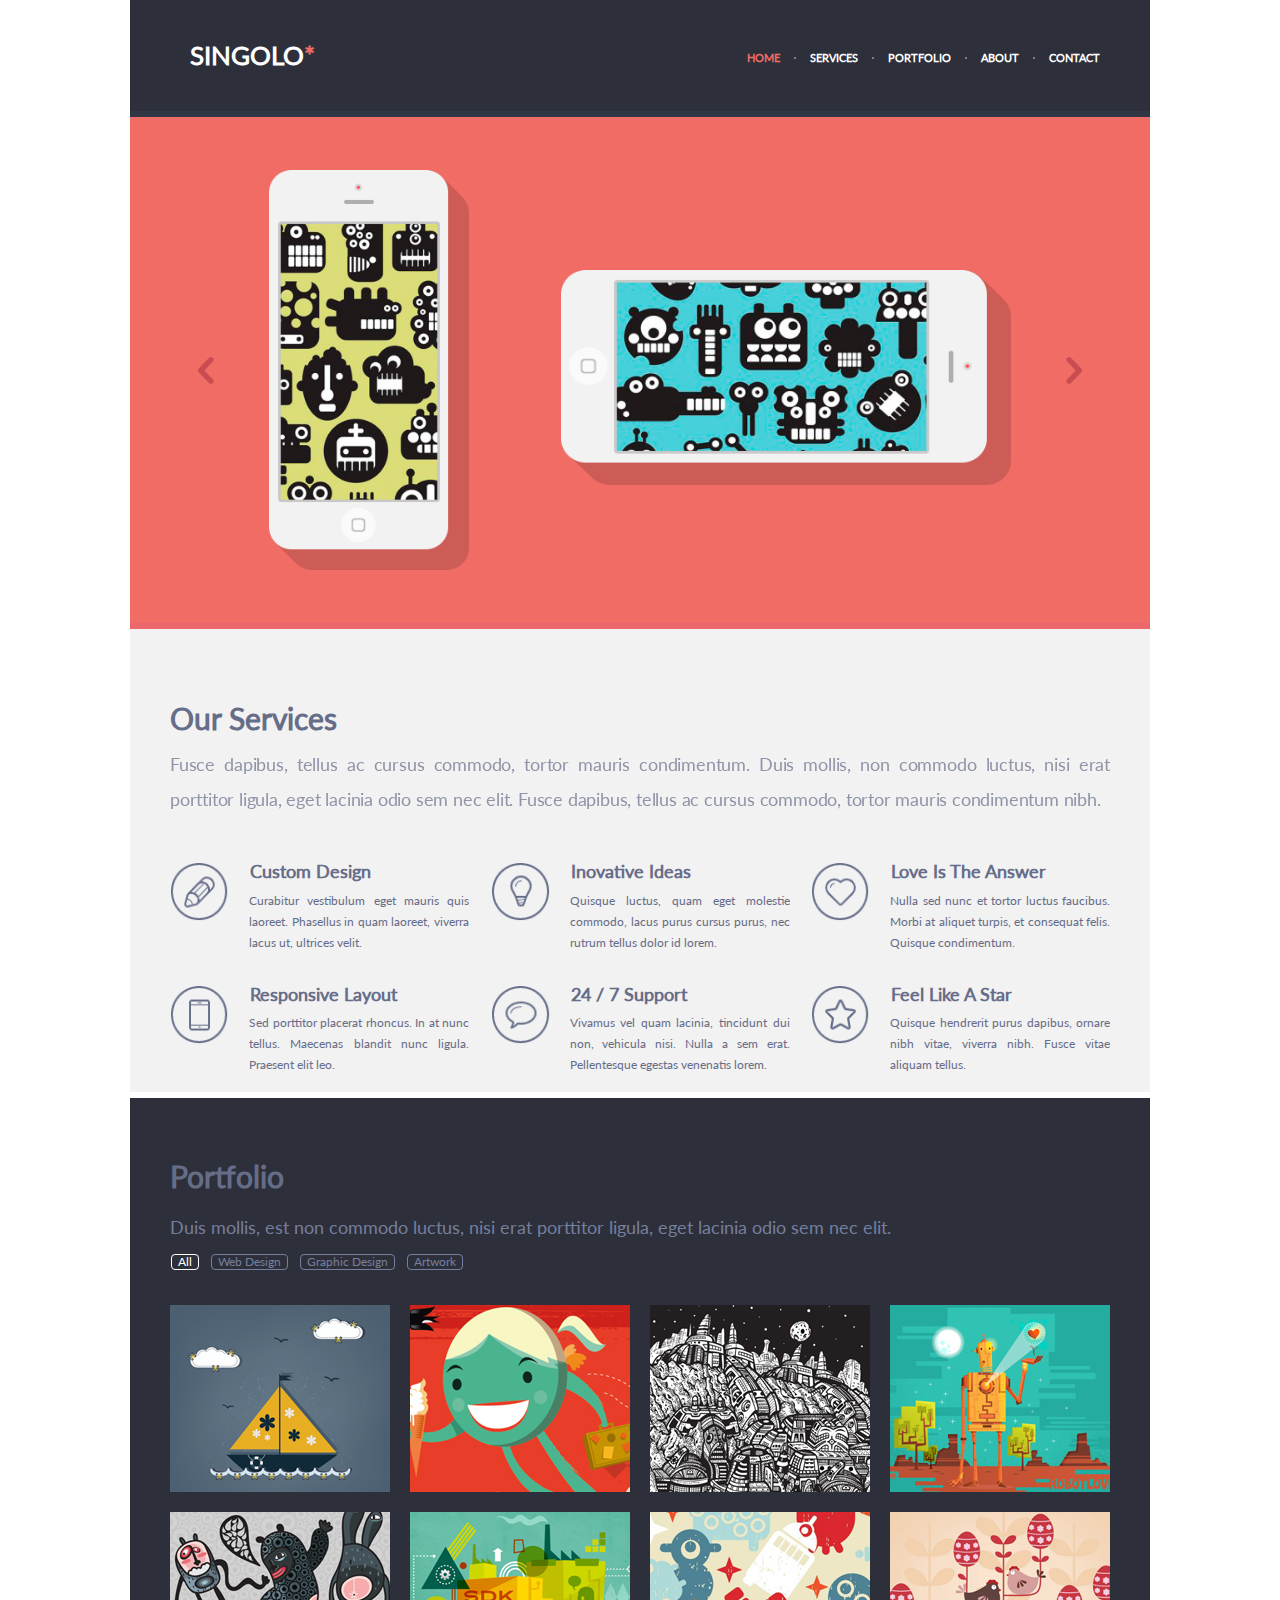
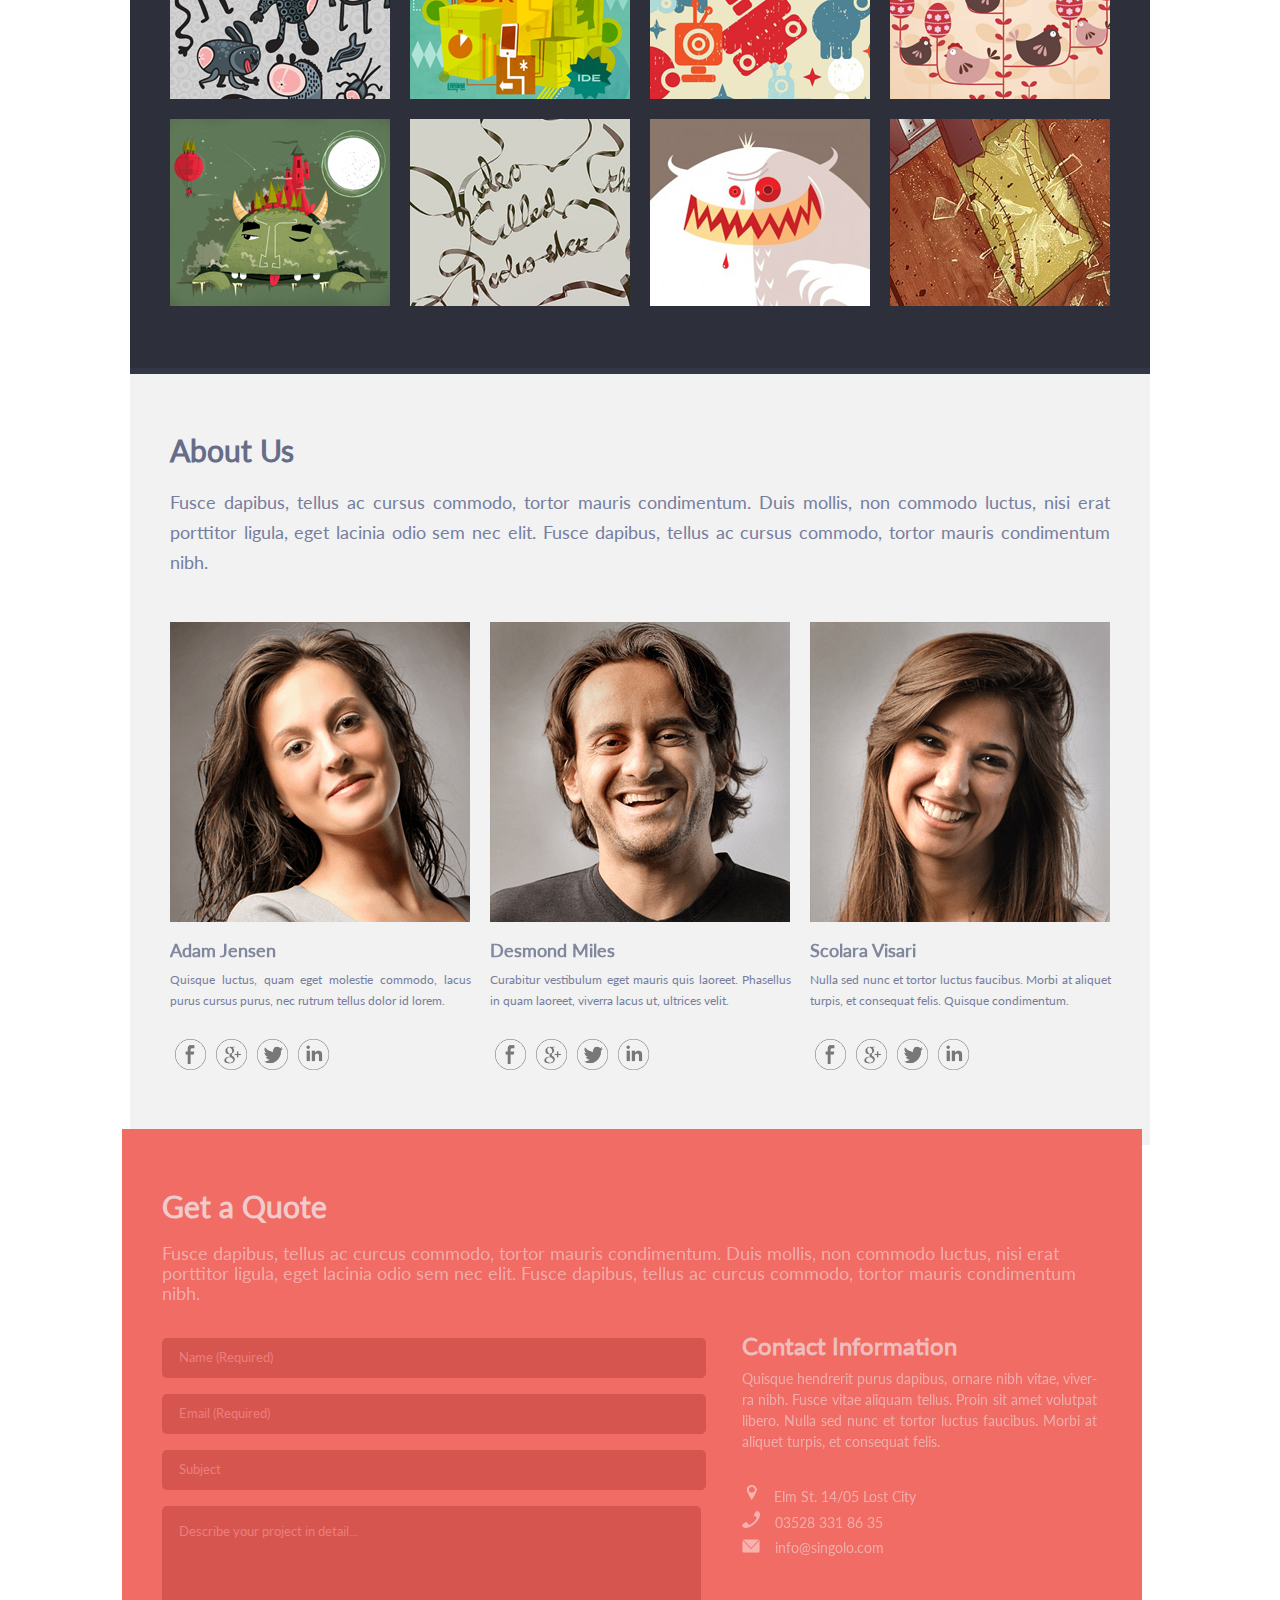
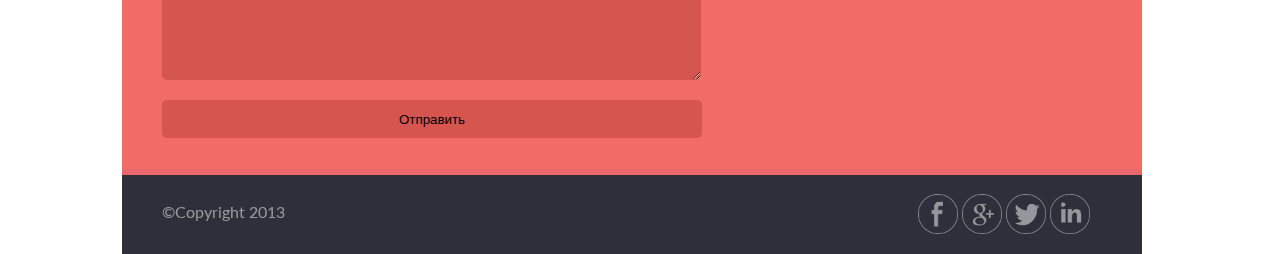
==== index.html @ 6de56b6c "Add files via upload" ====
<!DOCTYPE html>
<html lang="en">
<head>
  <meta charset="UTF-8">
  <link rel="stylesheet" href="style.css">
</head>
<body>

  <header class="header">
    <div class="width page__width">
      <h1 class="header__logo">SINGOLO<span class="header__logo-span">*</span></h1>
        <ul class="nav">
          <li class="nav__item nav_active">HOME</li><span class="circle"></span>
          <li class="nav__item">SERVICES</li><span class="circle"></span>
          <li class="nav__item">PORTFOLIO</li><span class="circle"></span>
          <li class="nav__item">ABOUT</li><span class="circle"></span>
          <li class="nav__item">CONTACT</li>
        </ul>
    </div>
  </header>

  <div class="slider">
    <div class="width slider__width">
      <button class="slider__arrow">
        <img src="assets/arrow-left.png" alt="arrow-left"/>
      </button>
      <img src="assets/iPhone_Vertical.png" alt="iPhone Vertical" class="slider__content--vertical"/>
      <img src="assets/iPhone_Horizontal.png" alt="iPhone Horizontal" class="slider__content--horizontal"/>
      <button class="slider__arrow">
        <img src="assets/arrow-right.png" alt="arrow-right"/>
      </button>
    </div>
  </div>


  <section class="services">
              <div class="width width__services">

                  <h1 class="services__title"> Our Services</h1>

                  <p class="services__description">
                      Fusce dapibus, tellus ac cursus commodo, tortor mauris condimentum. Duis mollis,
                      non commodo luctus, nisi erat porttitor ligula, eget lacinia odio sem nec elit.
                      Fusce dapibus, tellus ac cursus commodo, tortor mauris condimentum nibh.
                  </p>

                  <div class="services-items">

                      <div class="services-item">
                          <img class="services-item__icon" src="assets/pen.png" alt="pen">
                          <div>
                              <h2 class="services-item__title">Custom Design</h2>
                              <p class="services-item__description">Curabitur vestibulum eget mauris quis laoreet.
                                  Phasellus in quam laoreet, viverra lacus ut, ultrices velit.</p>
                          </div>
                      </div>

                      <div class="services-item">
                          <img class="services-item__icon" src="assets/lightbulb.png" alt="lightbulb">
                          <div>
                              <h2 class="services-item__title">Inovative Ideas</h2>
                              <p class="services-item__description">Quisque luctus, quam eget molestie commodo,
                                  lacus purus cursus purus, nec rutrum tellus dolor id lorem.</p>
                          </div>
                      </div>

                      <div class="services-item">
                          <img class="services-item__icon" src="assets/heart.png" alt="heart">
                          <div>
                              <h2 class="services-item__title">Love Is The Answer</h2>
                              <p class="services-item__description">Nulla sed nunc et tortor luctus faucibus.
                                  Morbi at aliquet turpis, et consequat felis. Quisque condimentum.</p>
                          </div>
                      </div>

                      <div class="services-item">
                          <img class="services-item__icon" src="assets/phone.png" alt="phone">
                          <div>
                              <h2 class="services-item__title">Responsive Layout</h2>
                              <p class="services-item__description">Sed porttitor placerat rhoncus. In at nunc tellus.
                                  Maecenas blandit nunc ligula. Praesent elit leo.</p>
                          </div>
                      </div>

                      <div class="services-item">
                          <img class="services-item__icon" src="assets/bubble.png" alt="bubble">
                          <div>
                              <h2 class="services-item__title">24 / 7 Support</h2>
                              <p class="services-item__description">Vivamus vel quam lacinia, tincidunt dui non, vehicula
                                  nisi.
                                  Nulla a sem erat. Pellentesque egestas venenatis lorem.</p>
                          </div>
                      </div>

                      <div class="services-item">
                          <img class="services-item__icon" src="assets/star.png" alt="star">
                          <div>
                              <h2 class="services-item__title">Feel Like A Star</h2>
                              <p class="services-item__description">Quisque hendrerit purus dapibus, ornare nibh vitae,
                                  viverra nibh. Fusce vitae aliquam tellus.</p>
                          </div>
                      </div>

                  </div>
              </div>
          </section>
          <section class="portfolio">
            <div class="width portfolio__width">
              <h2 class="title_pic">Portfolio</h2>
              <p class="text_pic">
                Duis mollis, est non commodo luctus, nisi erat porttitor ligula, eget lacinia odio sem nec elit.
              </p>
              <div>
                <ul class="tags">
                  <li><button class="tags_item tags_active">All</button></li>
                  <li><button class="tags_item">Web Design</button></li>
                  <li><button class="tags_item">Graphic Design</button></li>
                  <li><button class="tags_item">Artwork</button></li>
                </ul>
              </div>
              <div class="pictures">
              <img class="img_pic" src="assets/pic1.jpg" alt="pic1" width="220" height="187"/>
              <img class="img_pic" src="assets/pic2.jpg" alt="pic2" width="220" height="187"/>
              <img class="img_pic" src="assets/pic3.jpg" alt="pic3" width="220" height="187"/>
              <img class="img_pic" src="assets/pic4.jpg" alt="pic4" width="220" height="187"/>
              <img class="img_pic" src="assets/pic5.jpg" alt="pic5" width="220" height="187"/>
              <img class="img_pic" src="assets/pic6.jpg" alt="pic6" width="220" height="187"/>
              <img class="img_pic" src="assets/pic7.jpg" alt="pic7" width="220" height="187"/>
              <img class="img_pic" src="assets/pic8.jpg" alt="pic8" width="220" height="187"/>
              <img class="img_pic" src="assets/pic9.jpg" alt="pic9" width="220" height="187"/>
              <img class="img_pic" src="assets/pic10.jpg" alt="pic10" width="220" height="187"/>
              <img class="img_pic" src="assets/pic11.jpg" alt="pic11" width="220" height="187"/>
              <img class="img_pic" src="assets/pic12.jpg" alt="pic12" width="220" height="187"/>
              </div>
            </div>
          </section>
          <section class="about-us">
            <div class="width about-us_width">
              <h2 class="about-us_title">About Us</h2>
              <p class="about-us_text">
                Fusce dapibus, tellus ac cursus commodo, tortor mauris condimentum.
                Duis mollis, non commodo luctus, nisi erat porttitor ligula, eget
                lacinia odio sem nec elit. Fusce dapibus, tellus ac cursus commodo,
                tortor mauris condimentum nibh.
              </p>
              <div class="about-us_staff">
                <div class="employee">
                  <img src="assets/people1.png" alt="employee1" width="300" height="300"/>
                  <h3 class="employee_name">Adam Jensen</h3>
                  <p class="employee_description">
                    Quisque luctus, quam eget molestie commodo, lacus purus cursus purus, nec rutrum tellus dolor id lorem.
                  </p>
                  <div class="employee_social-links">
                    <div class="social-links">
                        <a class="social-links_item">
                        <img src="assets/facebook.png" alt="facebook" width="8" height="14"/>
                        </a>
                        <a class="social-links_item">
                        <img src="assets/google.png" alt="google" width="14" height="14"/>
                        </a>
                        <a class="social-links_item">
                        <img src="assets/twitter.png" alt="twitter" width="14" height="12"/>
                        </a>
                        <a class="social-links_item">
                        <img src="assets/linkedin.png" alt="linkedin" width="14" height="14"/>
                      </a>
                    </div>
                  </div>
                </div>
                <div class="employee">
                  <img src="assets/people2.png" alt="employee2" width="300" height="300"/>
                  <h3 class="employee_name">Desmond Miles</h3>
                  <p class="employee_description">
                    Curabitur vestibulum eget mauris quis laoreet. Phasellus in quam laoreet, viverra lacus ut, ultrices velit.
                  </p>
                  <div class="employee_social-links">
                    <div class="social-links">
                        <a class="social-links_item">
                        <img src="assets/facebook.png" alt="facebook" width="8" height="14"/>
                        </a>
                        <a class="social-links_item">
                        <img src="assets/google.png" alt="google" width="14" height="14"/>
                        </a>
                        <a class="social-links_item">
                        <img src="assets/twitter.png" alt="twitter" width="14" height="12"/>
                        </a>
                        <a class="social-links_item">
                        <img src="assets/linkedin.png" alt="linkedin" width="14" height="14"/>
                      </a>
                    </div>
                  </div>
                </div>
                <div class="employee">
                  <img src="assets/people3.png" alt="employee3" width="300" height="300"/>
                  <h3 class="employee_name">Scolara Visari</h3>
                  <p class="employee_description">
                    Nulla sed nunc et tortor luctus faucibus. Morbi at aliquet turpis, et consequat felis. Quisque condimentum.
                  </p>
                  <div class="employee_social-links">
                    <div class="social-links">
                        <a class="social-links_item">
                        <img src="assets/facebook.png" alt="facebook" width="8" height="14"/>
                        </a>
                        <a class="social-links_item">
                        <img src="assets/google.png" alt="google" width="14" height="14"/>
                        </a>
                        <a class="social-links_item">
                        <img src="assets/twitter.png" alt="twitter" width="14" height="12"/>
                        </a>
                        <a class="social-links_item">
                        <img src="assets/linkedin.png" alt="linkedin" width="14" height="14"/>
                      </a>
                    </div>
                  </div>
                </div>
          </section>
          <div class="width">
          <div class="group">
          <h1 class="info">Get a Quote</h1>
          <h3>Fusce dapibus, tellus ac curcus commodo, tortor mauris condimentum.
            Duis mollis, non commodo luctus, nisi erat porttitor ligula, eget lacinia odio sem nec elit.
            Fusce dapibus, tellus ac curcus commodo, tortor mauris condimentum nibh.</h3>
          <form>
          <p>
          <input required type="text" pattern="^[a-zA-Z]+$" placeholder="Name (Required)"/>
          </p>
          <p>
          <input required type="email" placeholder="Email (Required)"/>
          </p>
          <p>
          <input type="text" placeholder="Subject"/>
          </p>
          <p>
          <textarea placeholder="Describe your project in detail..."></textarea>
          </p>
          <p class="submit">
           <input type="submit" value="Отправить"/>
          </p>
          </form>
          <aside>
          <h2>Contact Information</h2>
          <p>Quisque hendrerit purus dapibus, ornare nibh vitae, viver&shy;ra nibh.
           Fusce vitae aliquam tellus. Proin sit amet volutpat libero.
           Nulla sed nunc et tortor luctus faucibus. Morbi at aliquet turpis, et consequat felis.</p>
          <p class="p1"></p>
          <p> <img class="img1" src="assets/map.png" alt="map"/> <a>Elm St. 14/05 Lost City</a></p>
           <p><img class="img2" src="assets/tel.png" alt="telephone"/><a href="tel:03528 331 86 35">03528 331 86 35</a></p>
          <p><img class="img3" src="assets/convert.png" alt="convert"/><a href="mailto:info@singolo.com">info@singolo.com</a></p>
          </aside>
          </div>
          <footer><p>©Copyright 2013</p>
           <img class="img" src="assets/facebook.png" alt="facebook"/>
          <img class="img" src="assets/google.png" alt="google"/>
          <img class="img" src="assets/twitter.png" alt="twitter"/>
          <img class="img" src="assets/linkedin.png" alt="linkedin"/></footer>
          </div>
</body>
</html>
---- style.css ----
@font-face {
      font-family: "Lato";
      src: url(assets/9622.ttf);
     }

.page__width {
  padding-top: 50px;
    width: 100%;
}

.width {
  max-width: 1020px;
  margin: 0 auto;

}

.header {
    display: flex;
    width: 1020px;
    flex-direction: column;
    align-items: center;
    background: #2d303a;
    border-bottom: 6px solid #323746;
     margin: auto;
}

.header .page__width {
    display: flex;
    flex-direction: row;
    justify-content: space-between;
    align-items: center;
    padding: 35px 60px 35px 60px
}

.header__logo {
    font-style: normal;
    font-family: "Lato";
    font-weight: 600;
    font-size: 26px;
    line-height: 6px;
    color: #ffffff;
}

.header__logo-span {
    color: #f06c64;
}

.nav {
    display: flex;
    flex-direction: row;
    align-items: flex-end;
    list-style-type: none;
    transform: translateY(2px);
    margin-right: 100px;
}

.nav__item {
  font-family: "Lato";
  font-weight: 600;
    margin-right: 10px;
    color: white;
    font-size: 11px;
    line-height: 7px;
}

.nav_active{
  color: #f06c64;
}

.circle {
    width: 2px;
    height: 2px;
    background: white;
    -moz-border-radius: 1px;
    -webkit-border-radius: 1px;
    border-radius: 1px;
    margin: 0 14px 2px 4px;
    opacity: 0.5;
}

.nav__item:hover {
    color: pink;
    -webkit-transform: scale(1.2);
    -ms-transform: scale(1.2);
    transform: scale(1.2);
}

.slider {
    display: flex;
    flex-direction: column;
    align-items: center;
    background: #f06c64;
    border-bottom: 6px solid #EA676B;
    width: 1020px;
     margin: auto;
}

.slider .slider__width {
    display: flex;
    flex-direction: row;
    padding: 53px 0;
}

.slider__arrow {
    background: transparent;
    border: none;
    transform: translateY(2px);
    -webkit-filter: grayscale(0.25);
    filter: grayscale(0.25);
    margin: 0 55px;
}

.slider__arrow:hover{
  -webkit-transform: scale(1.2);
-ms-transform: scale(1.2);
transform: scale(1.2);
-webkit-filter: grayscale(1);
filter: grayscale(1);
}

.slider__content--horizontal {
    transform: translateX(6px);
    margin-left: 70px;
    height: 215px;
    width: 450px;
    margin-top: 100px;
}

.slider__content--vertical {
  margin-right: 10px;
    transform: translateX(-6px);
    width: 200px;
    height: 400px;
}


    .services {
        background-color: #f2f2f2;
        border-bottom: 6px solid #ffffff;
        display: flex;
        flex-direction: row;
        justify-content: flex-start;
        width: 1020px;
        margin: auto;
    }

    .width__services {
        width: 940px;
    }



    .services__title {
      margin-top: 80px;
        font-size: 30px;
        line-height: 18px;
        color:#666d89;
        font-family: "Lato";
        font-weight: 900;
    }

    .services__description {
        font-size: 18px;
        line-height: 35px;
        text-align: justify;
        letter-spacing: -0.2px;
        color:#666d89;
        font-family: "Lato";
        font-weight: 100;
        opacity: 0.7;
    }

    .services-items {
        display: flex;
        flex-direction: row;
        justify-content: space-between;
        flex-wrap: wrap;
        margin-top: 30px;
    }

    .services-item {
        display: flex;
        flex-direction: row;
        justify-content: flex-start;
        margin-bottom: 5px;
    }

    .services-item__icon {
        width: 59px;
        height: 59px;
        margin-top: 15px;
        margin-right: 20px;
    }

    .services-item__title {
        font-size: 18px;
        font-family: "Lato";
        font-weight: 900;
        margin-left: 1px;
        margin-top: 14px;
        margin-bottom: -4px;
        color:#666d89;
    }

    .services-item__description {
      font-family: "Lato";
      font-weight: 100;
        font-size: 12px;
        line-height: 21px;
        width: 220px;
        text-align: justify;
        overflow: hidden;
        max-height: 63px;
        color:#666d89;
    }

    html {
     line-height: 1.15;
     -webkit-text-size-adjust: 100%;
    }

    .header {
      min-width: 1020px;
      background-color: #2d303a;
      border-bottom: 6px solid #323746;
    }

    .width {
      max-width: 1020px;
      margin: 0 auto;
    }

    .portfolio {
      max-height: 823px;
      padding-bottom: 47px;
      background-color: #2d303a;
      border-bottom: 6px solid #323746;
      width: 1020px;
       margin: auto;
    }

    .portfolio__width {
      padding-top: 67px;
    }

    .about-us {
      background-color: #f2f2f2;
      border-bottom: 6px solid #ffffff;
      margin: 0;
      width: 1020px;
       margin: auto;
    }

    .pictures {
      display: flex;
      flex-wrap: wrap;
      justify-content: space-between;
      max-height: 621px;
      margin: 19px 30px 10px 30px;
      overflow: hidden;
    }

    .img_pic{
      margin: 10px;
    }

    .img_pic:hover{
    opacity: 0.5;
    }

    .title_pic {
      margin: 3px 0 0 40px;
      font-size: 30px;
      font-weight: 900;
      line-height: 17px;
      color: #666d89;
      font-family: "Lato";
      font-weight: 600;
    }

    .text_pic {
      margin: 27px 0 0 40px;
      font-size: 18px;
      font-weight: 300;
      line-height: 30px;
      color: #767e9e;
      font-family: "Lato";
      font-weight: 100;
    }

    .tags {
      display: flex;
      margin: 6px;
      padding: 0 0 0 29px;
      list-style: none;
    }

    .tags_item {
      font-size: 12px;
      margin: 6px;
      font-weight: 400;
      line-height: 1;
      color: #767e9e;
      border: 1px solid #767e9e;
      background: none;
      border-radius: 4px;
      font-family: "Lato";
      font-weight: 100;
    }

    .tags_active {
      color: white;
      border: 1px solid white;
    }

    .tags_item:hover {
      opacity: 0.5;
      color: gray;
      border: 1px solid gray;
    }

    .social-links {
      display: flex;
    }

    .social-links_item img{
      width: 31px;
      height: 31px;
      margin: 5px 5px 5px 5px;
      filter: invert(1);
      opacity: 0.5;
    }

    .social-links_item:hover {
      -webkit-transform: scale(1.2);
    -ms-transform: scale(1.2);
    transform: scale(1.2);
    -webkit-filter: grayscale(1);
    filter: grayscale(1);
    }

    .about-us_width {
      padding-top: 68px;
      padding-bottom: 67px;
    }

    .about-us_title {
      margin: 0 0 0 40px;
      font-size: 30px;
      font-weight: 900;
      line-height: 17px;
      color: #666d89;
      font-family: "Lato";
      font-weight: 600;
    }

    .about-us_text {
      margin: 28px 40px 0 40px;
      font-size: 18px;
      font-weight: 300;
      line-height: 30px;
      color: #767e9e;
      text-align: justify;
      font-family: "Lato";
      font-weight: 100;
    }

    .about-us_staff {
      display: flex;
      justify-content: space-between;
      margin: 45px 39px 0 40px;
    }

    .employee {
      max-width: 301px;
    }

    .employee_name {
      margin: 15px 0 0 0;
      overflow: hidden;
      font-size: 18px;
      font-weight: 900;
      line-height: 17px;
      color: #666d89;
      text-overflow: ellipsis;
      white-space: nowrap;
      font-family: "Lato";
      font-weight: 600;
    }

    .employee_description {
      margin: 10px 0 0 0;
      font-size: 12px;
      font-weight: 400;
      line-height: 21px;
      color: #767e9e;
      text-align: justify;
      font-family: "Lato";
      font-weight: 100;
    }

    .employee_social-links {
      margin-top: 23px;
    }

   .group {
     background: rgb(240, 108, 100);
     width: 1020px;
     height: 600px;
     margin-top: -22px;
     margin-left: -8px;
     padding-top: 40px;
     border-bottom: 6px solid #ea676b;
   }

   body {
     margin: 0;
   }

   .width {
     max-width: 1020px;
     margin: 0 auto;
   }

   form{
     float:left;
     width:620px;
   }

   aside {
   float:right;
   width:400px;
   color: #f0bdbc;
   }

   aside p{
     font-family: "Lato";
     font-weight: 100;
     opacity: 0.8;
     margin-top: -10px;
     font-size: 13.9px;
     text-align: justify;
     width: 355px;
     line-height: 150%;
   }

   a{
     text-decoration: none;
     color: #f0bdbc;
     font-family: "Lato";
   }

   h2{
     font-weight: 300;
     font-family: "Lato";
     font-weight: 600;
     margin-top: 10px;
   }

   footer {
     margin-top: -16px;
     margin-left: -8px;
     background: rgb(45, 48, 58);
     width: 1020px;
   }

   footer p{
     top: 28px;
     position: relative;
     margin-left: 40px;
     color: white;
     opacity: 0.5;
     font-family: "Lato";
   }

   form input{
     width: 540px;
     border-radius: 5px;
     background: #d6564f;
     border: none;
     height: 38px;
     margin-left: 40px;

   }
   form textarea{
     width: 535px;
     border-radius: 5px;
     background: #d6564f;
     border: none;
     height: 170px;
     margin-left: 40px;
   }

   ::-moz-placeholder {color:#ec7d7d;padding: 15px; font-family: "Lato";}
   ::-webkit-input-placeholder {color:#ec7d7d;padding: 15px;font-family: "Lato";}

   form textarea:hover, form .submit input:hover, input:hover{
   box-shadow: 0 0 3px 1px blue;
   }

.info{
   text-align: left;
   margin-left: 40px;
   color: #f0cbcb;
   font-family: "Lato";
   font-weight: 600;
   margin-top: : 100px;
   font-size: 30px;
   }
   h3{
   text-align: left;
   margin-left: 40px;
   width: 950px;
   color: #f0bdbc;
   font-family: "Lato";
   font-weight: 100;
   font-size: 17.5px;
   opacity: 0.8;
   }

   .p1
   {
     margin-bottom: 40px;
   }

   .img {
   bottom: 15px;
   position: relative;
   left: 78%;
   height: 40px;
   width: 40px;
   opacity: 0.5;
   }

   .img:hover{
   opacity: 1;
   }

   .img1 {
   margin-right: 8px;
   height: 19px;
   width: 20px;
   opacity: 0.6;
   }

   .img2 {
   margin-right: 15px;
   height: 17px;
   width: 18px;
   opacity: 0.6;
   }

   .img3 {
   margin-right: 15px;
   height: 14px;
   width: 18px;
   opacity: 0.6;
   }
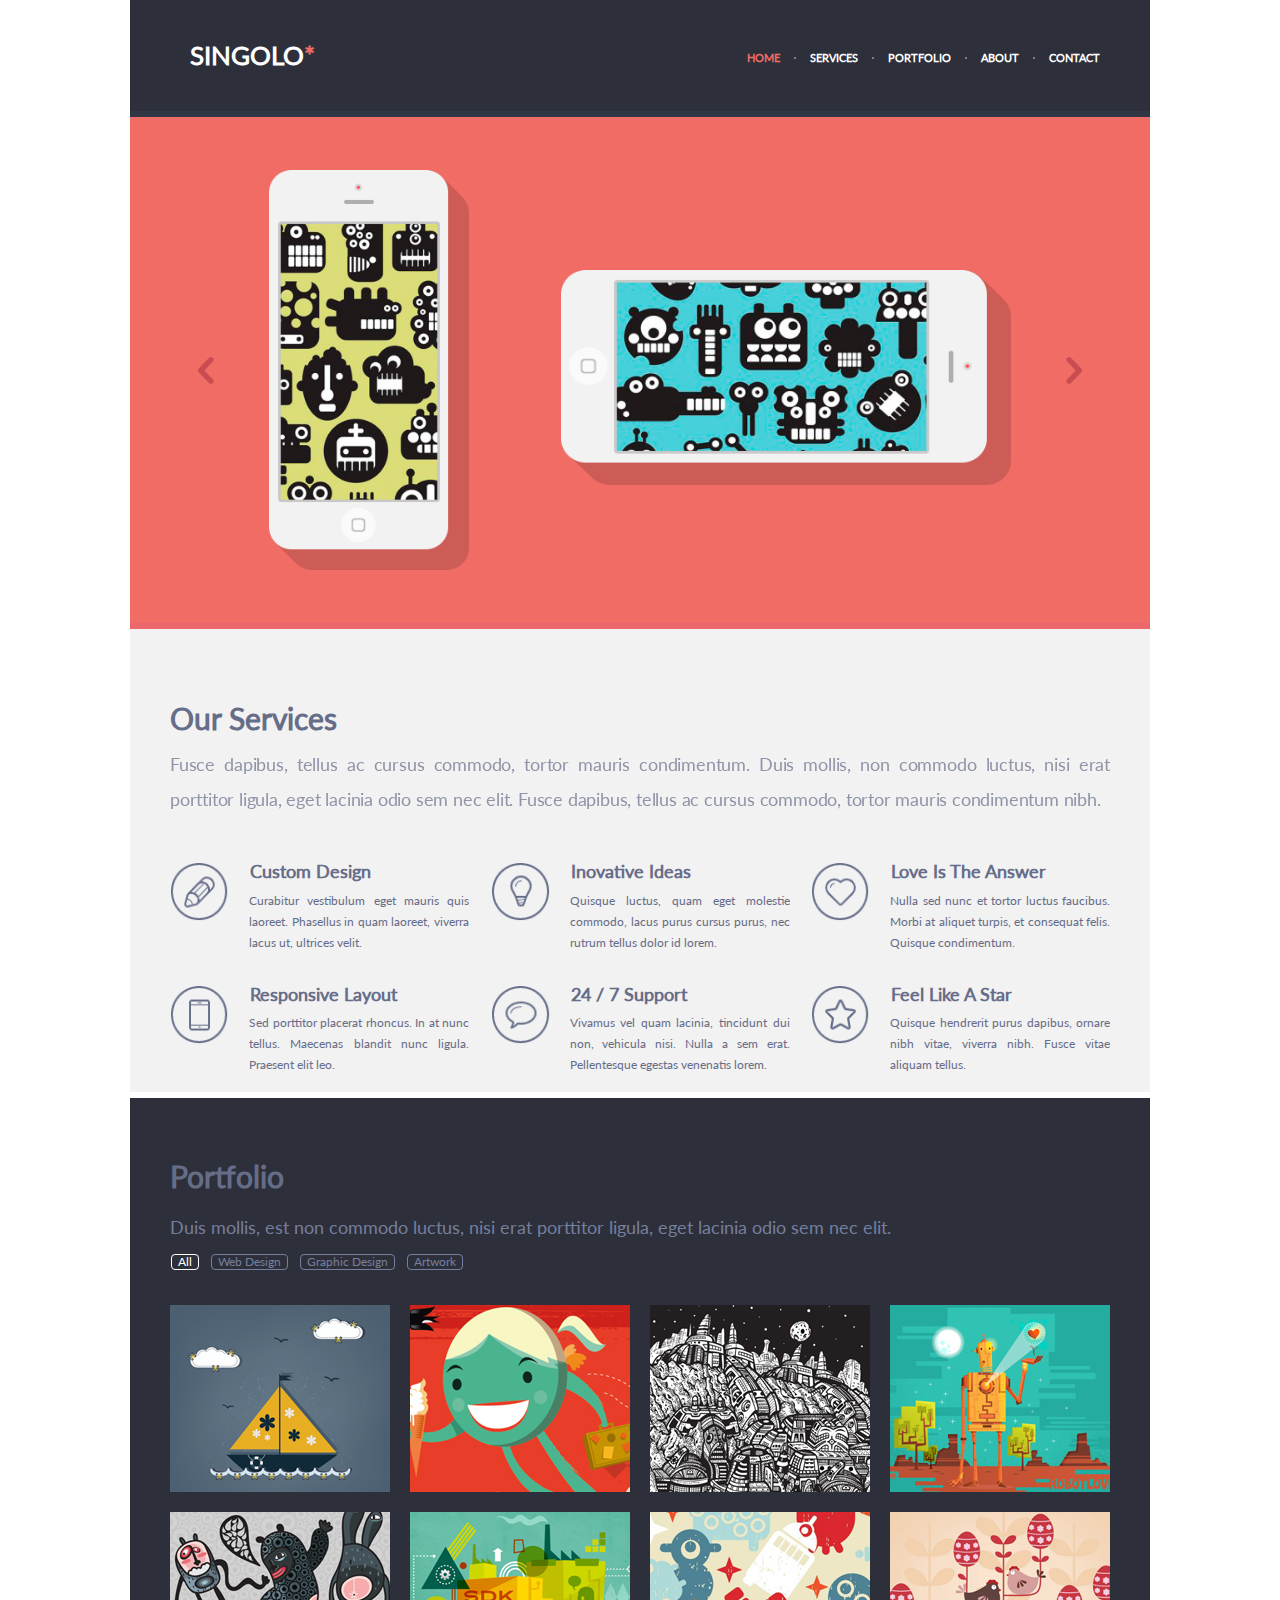
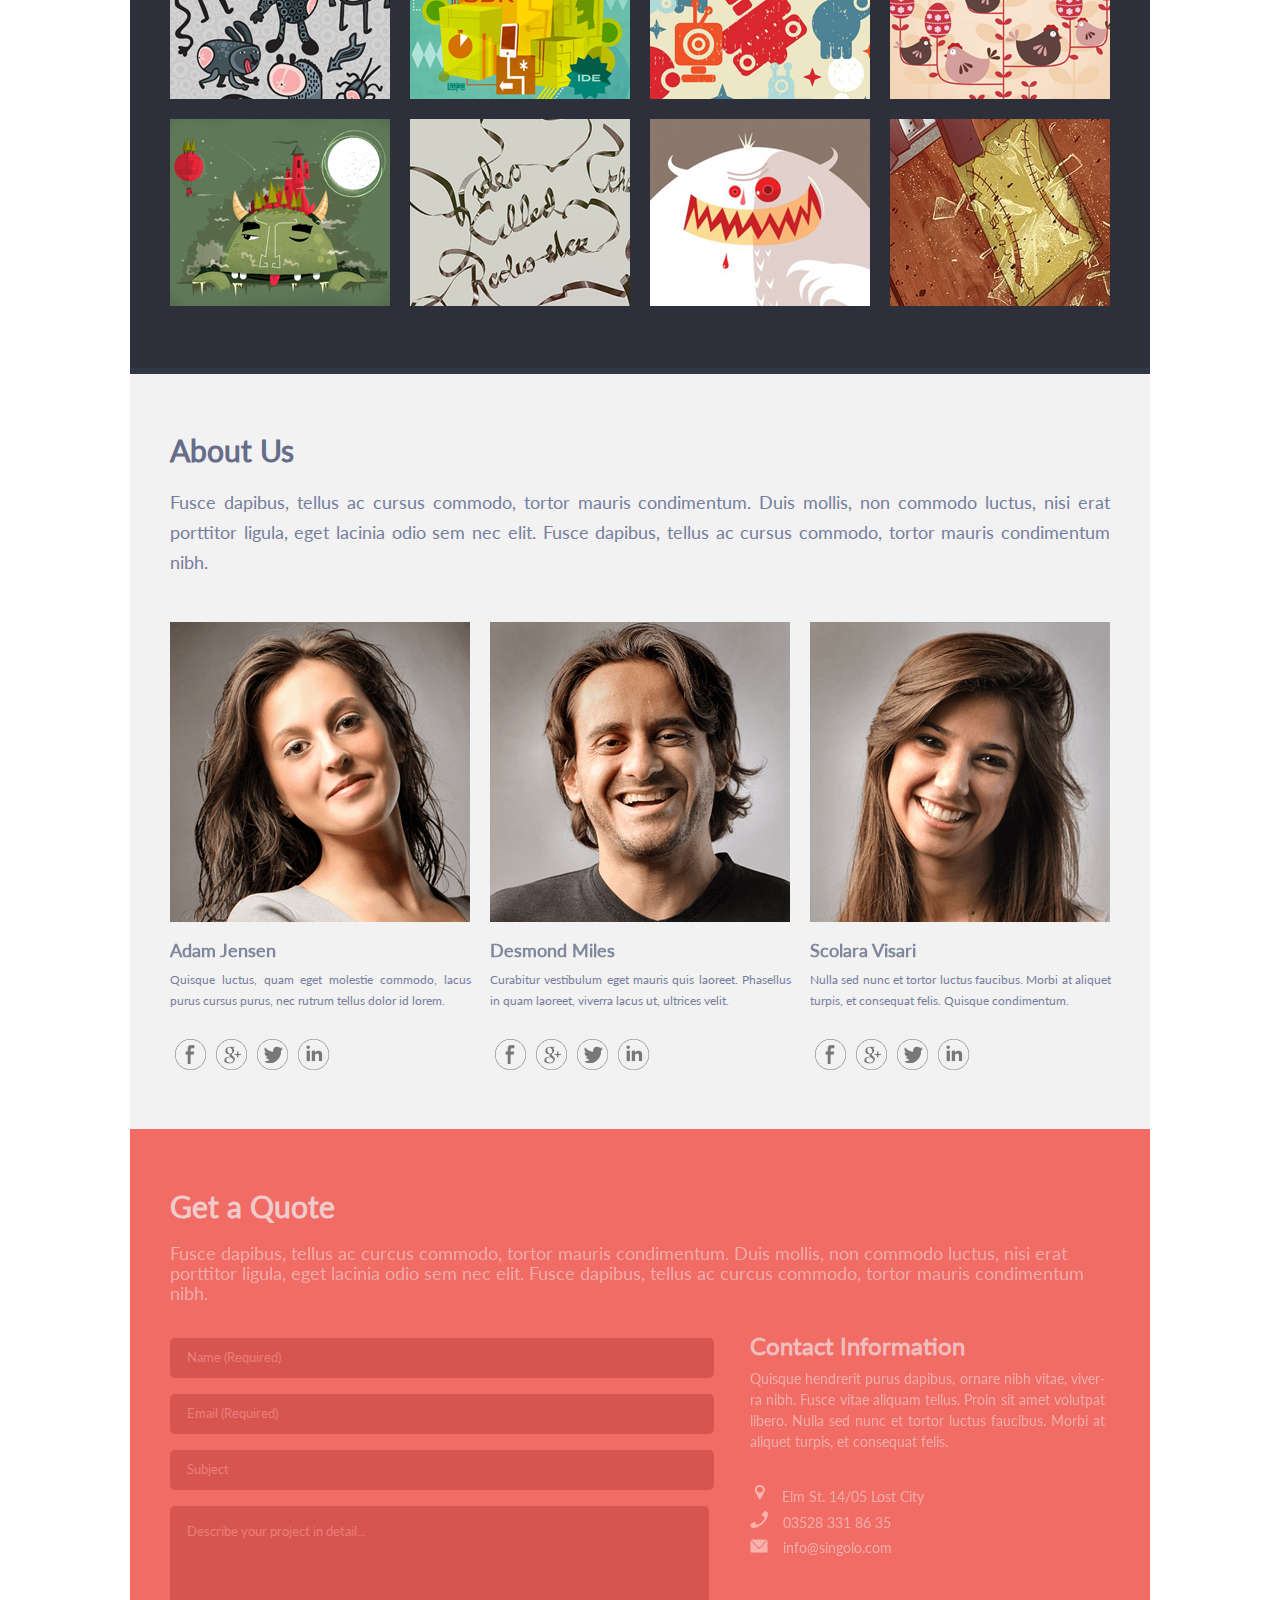
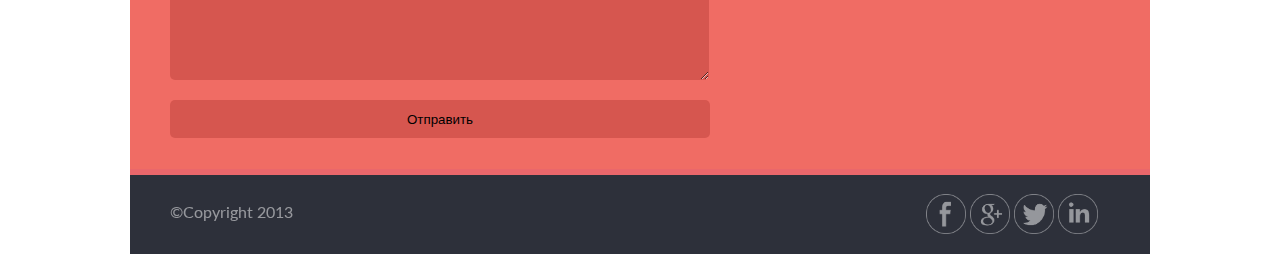
==== commit e2b6b918: "Update index.html" ====
--- a/index.html
+++ b/index.html
@@ -248,7 +248,7 @@
           <p><img class="img3" src="assets/convert.png" alt="convert"/><a href="mailto:info@singolo.com">info@singolo.com</a></p>
           </aside>
           </div>
-          <footer><p>©Copyright 2013</p>
+          <footer class="foot"><p>©Copyright 2013</p>
            <img class="img" src="assets/facebook.png" alt="facebook"/>
           <img class="img" src="assets/google.png" alt="google"/>
           <img class="img" src="assets/twitter.png" alt="twitter"/>
--- a/style.css
+++ b/style.css
@@ -408,7 +408,6 @@
      width: 1020px;
      height: 600px;
      margin-top: -22px;
-     margin-left: -8px;
      padding-top: 40px;
      border-bottom: 6px solid #ea676b;
    }
@@ -459,7 +458,6 @@
 
    footer {
      margin-top: -16px;
-     margin-left: -8px;
      background: rgb(45, 48, 58);
      width: 1020px;
    }
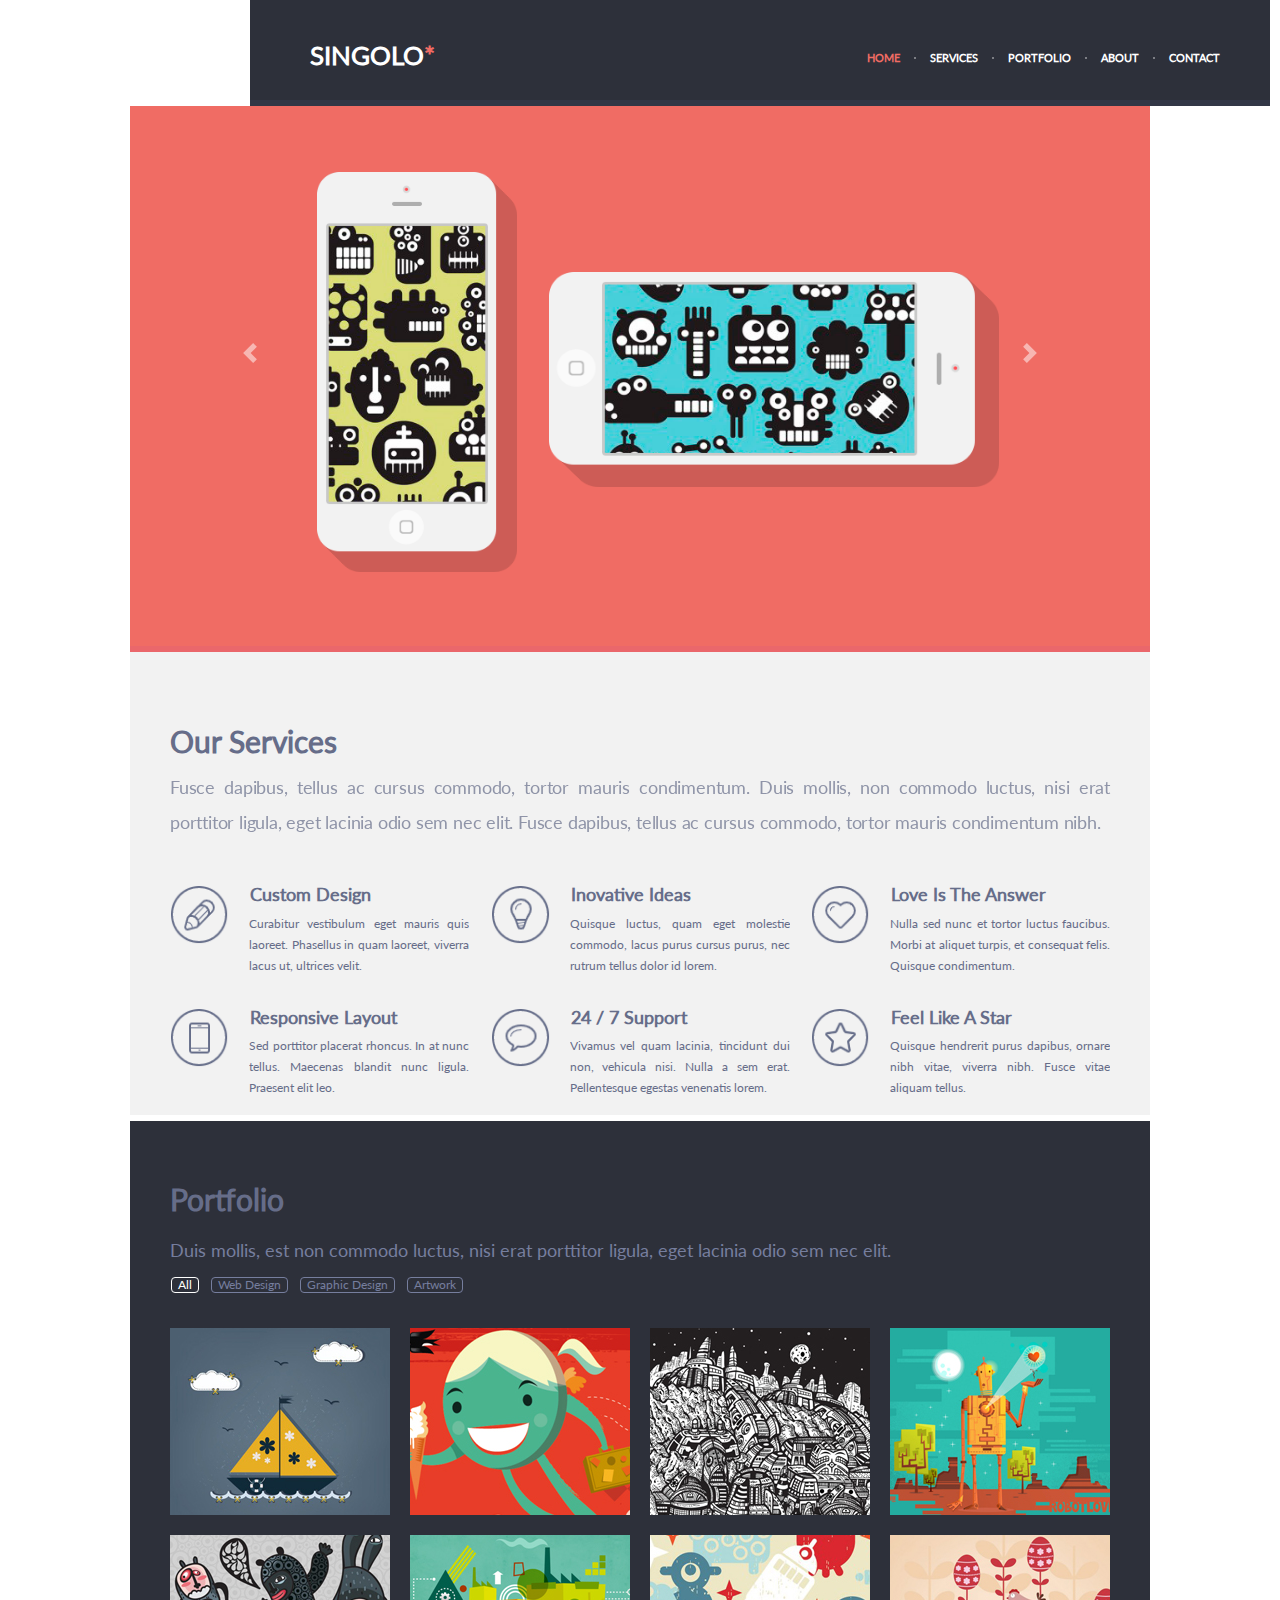
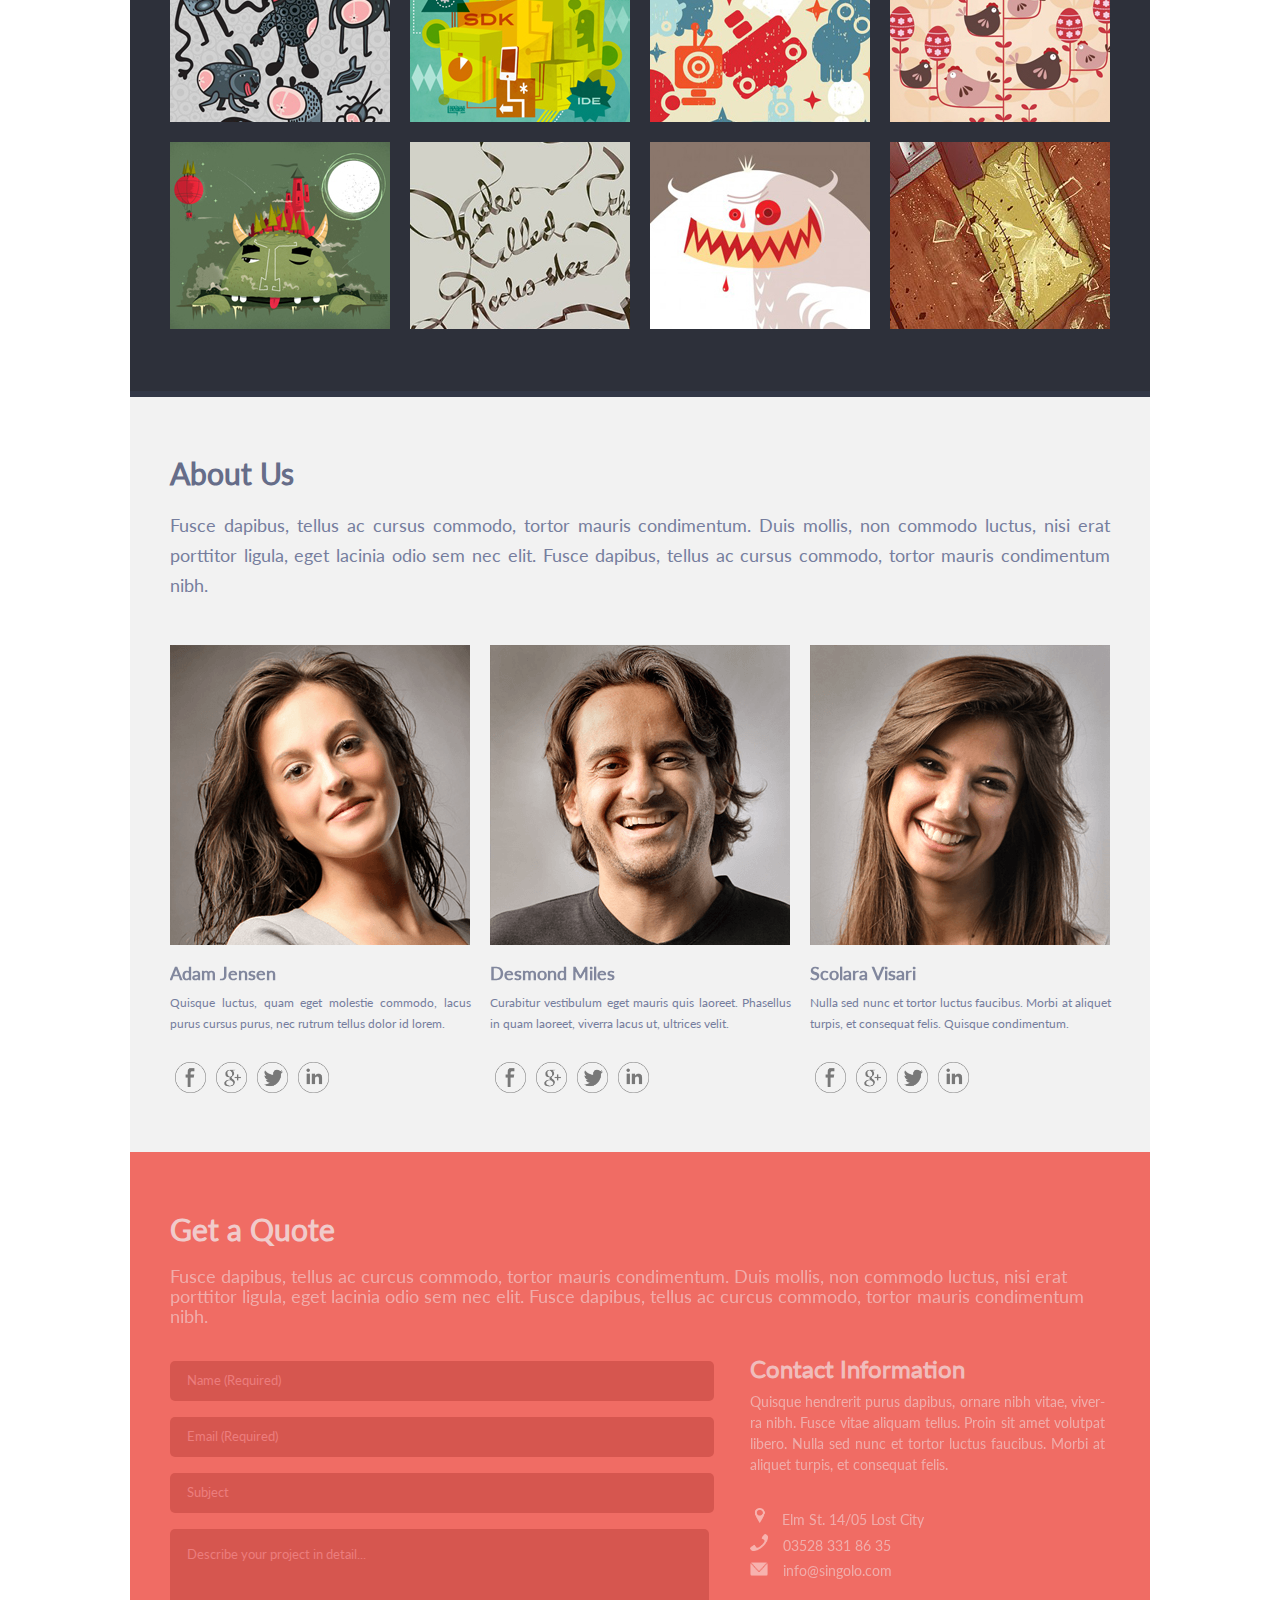
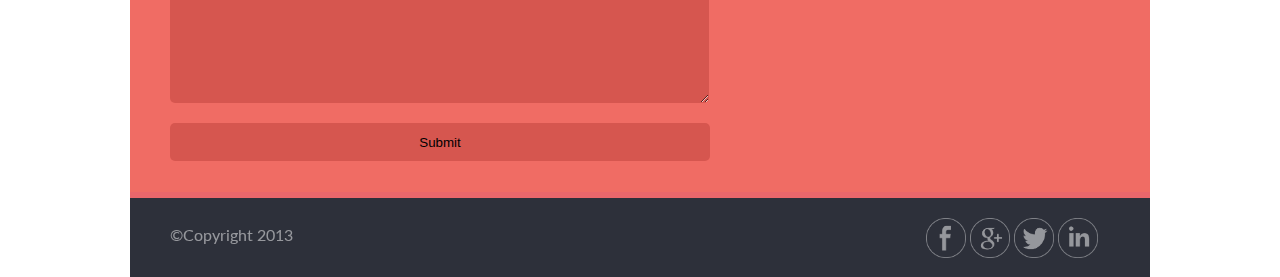
==== commit 11ddf9ac: "Update index.html" ====
--- a/index.html
+++ b/index.html
@@ -9,31 +9,41 @@
   <header class="header">
     <div class="width page__width">
       <h1 class="header__logo">SINGOLO<span class="header__logo-span">*</span></h1>
-        <ul class="nav">
-          <li class="nav__item nav_active">HOME</li><span class="circle"></span>
-          <li class="nav__item">SERVICES</li><span class="circle"></span>
-          <li class="nav__item">PORTFOLIO</li><span class="circle"></span>
-          <li class="nav__item">ABOUT</li><span class="circle"></span>
-          <li class="nav__item">CONTACT</li>
-        </ul>
+      <ul id="menu" class="nav">
+        <a href="#slider0" class="nav__item nav_active">HOME</a><span class="circle"></span>
+        <a href="#services1" class="nav__item">SERVICES</a><span class="circle"></span>
+        <a href="#portfolio1" class="nav__item">PORTFOLIO</a><span class="circle"></span>
+        <a href="#about1" class="nav__item">ABOUT</a><span class="circle"></span>
+        <a href="#contact" class="nav__item">CONTACT</a>
+      </ul>
     </div>
   </header>
 
-  <div class="slider">
+<section class="slider1" id="slider1">
+</section>
+
+<section class="scrol slider0" id="slider0">
+  <div class="slider" id="slider">
     <div class="width slider__width">
-      <button class="slider__arrow">
-        <img src="assets/arrow-left.png" alt="arrow-left"/>
-      </button>
-      <img src="assets/iPhone_Vertical.png" alt="iPhone Vertical" class="slider__content--vertical"/>
-      <img src="assets/iPhone_Horizontal.png" alt="iPhone Horizontal" class="slider__content--horizontal"/>
-      <button class="slider__arrow">
-        <img src="assets/arrow-right.png" alt="arrow-right"/>
-      </button>
-    </div>
-  </div>
-
-
-  <section class="services">
+      <div class="slider__wrapper">
+    <div class="item slider__item">
+    <div class="tel1"><img src="assets/iPhone_Vertical.png" alt="iPhone Vertical" id="photo" class="active1 slider__content--vertical"/>
+        <div class="size" ><img src="assets/black.jpg" alt="black Vertical" id="photo1" class="active1 hidden black_vert"/></div></div>
+
+    <div class="tel2"><img src="assets/iPhone_Horizontal.png" alt="iPhone Horizontal" id="photo_" class="active2 slider__content--horizontal"/>
+        <div class="size_" ><img src="assets/black.jpg" alt="black Horizontal" id="photo1_" class="active2 hidden black_gor"/></div></div>
+    </div>
+    <div class="item slider__item">
+        <img src="assets/many_phone.png" alt="Second slide" class="slider_second_page">
+    </div>
+    </div>
+    </div>
+<a class="slider__arrow prev slider__control slider__control_left" role="button" id="but" onclick="fon();"></a>
+<a class="slider__arrow next slider__control slider__control_right" role="button" id="but" onclick="fon();"></a>
+</div>
+</section>
+  <section id="services1" class="scrol services1">
+  <section id="services" class="services">
               <div class="width width__services">
 
                   <h1 class="services__title"> Our Services</h1>
@@ -104,21 +114,23 @@
                   </div>
               </div>
           </section>
-          <section class="portfolio">
+            </section>
+          <section id="portfolio1" class="scrol portfolio1">
+          <section id="portfolio" class="portfolio">
             <div class="width portfolio__width">
               <h2 class="title_pic">Portfolio</h2>
               <p class="text_pic">
                 Duis mollis, est non commodo luctus, nisi erat porttitor ligula, eget lacinia odio sem nec elit.
               </p>
               <div>
-                <ul class="tags">
-                  <li><button class="tags_item tags_active">All</button></li>
-                  <li><button class="tags_item">Web Design</button></li>
-                  <li><button class="tags_item">Graphic Design</button></li>
-                  <li><button class="tags_item">Artwork</button></li>
+                <ul id="tags" class="tags">
+                  <a href="javascript:void(0)" onClick="func();"><li><button class="tags_item tags_active">All</button></li></a>
+                  <a href="javascript:void(0)" onClick="func();"><li><button class="tags_item">Web Design</button></li></a>
+                  <a href="javascript:void(0)" onClick="func();"><li><button class="tags_item">Graphic Design</button></li></a>
+                  <a href="javascript:void(0)" onClick="func();"><li><button class="tags_item">Artwork</button></li></a>
                 </ul>
               </div>
-              <div class="pictures">
+              <main class="pictures" id="pictures">
               <img class="img_pic" src="assets/pic1.jpg" alt="pic1" width="220" height="187"/>
               <img class="img_pic" src="assets/pic2.jpg" alt="pic2" width="220" height="187"/>
               <img class="img_pic" src="assets/pic3.jpg" alt="pic3" width="220" height="187"/>
@@ -131,10 +143,11 @@
               <img class="img_pic" src="assets/pic10.jpg" alt="pic10" width="220" height="187"/>
               <img class="img_pic" src="assets/pic11.jpg" alt="pic11" width="220" height="187"/>
               <img class="img_pic" src="assets/pic12.jpg" alt="pic12" width="220" height="187"/>
-              </div>
+            </main>
             </div>
           </section>
-          <section class="about-us">
+          <section id="about1" class="scrol about-us1">
+          <section id="about" class="about-us">
             <div class="width about-us_width">
               <h2 class="about-us_title">About Us</h2>
               <p class="about-us_text">
@@ -214,28 +227,40 @@
                   </div>
                 </div>
           </section>
+            </section>
+          <section id="contact" class="scrol contact">
           <div class="width">
           <div class="group">
           <h1 class="info">Get a Quote</h1>
           <h3>Fusce dapibus, tellus ac curcus commodo, tortor mauris condimentum.
             Duis mollis, non commodo luctus, nisi erat porttitor ligula, eget lacinia odio sem nec elit.
             Fusce dapibus, tellus ac curcus commodo, tortor mauris condimentum nibh.</h3>
-          <form>
-          <p>
-          <input required type="text" pattern="^[a-zA-Z]+$" placeholder="Name (Required)"/>
-          </p>
-          <p>
-          <input required type="email" placeholder="Email (Required)"/>
-          </p>
-          <p>
-          <input type="text" placeholder="Subject"/>
-          </p>
-          <p>
-          <textarea placeholder="Describe your project in detail..."></textarea>
+          <form onsubmit="return false;" name="form">
+          <p>
+          <input required type="text" name="name" pattern="^[a-zA-Z]+$" placeholder="Name (Required)"/>
+          </p>
+          <p>
+          <input required type="email"  name="email" placeholder="Email (Required)"/>
+          </p>
+          <p>
+          <input type="text" id="subject" name="subject" placeholder="Subject"/>
+          </p>
+          <p>
+          <textarea placeholder="Describe your project in detail..." name="describe" id="describe"></textarea>
           </p>
           <p class="submit">
-           <input type="submit" value="Отправить"/>
-          </p>
+           <input type="submit" id="submit" value="Submit" onclick="validate_form( );"/>
+          </p>
+          <div id="message_block" class="hidden">
+            <div id="message">
+            <p> Письмо отправлено <br>
+              Тема: <span id="result"></span><br>
+              Описание: <span id="result_desc"></span>
+              </p>
+            <br>
+            <button id="close_button" onclick="location.reload();">OK</button>
+          </div>
+          </div>
           </form>
           <aside>
           <h2>Contact Information</h2>
@@ -254,5 +279,7 @@
           <img class="img" src="assets/twitter.png" alt="twitter"/>
           <img class="img" src="assets/linkedin.png" alt="linkedin"/></footer>
           </div>
+            </section>
+          <script src="script.js"></script>
 </body>
 </html>
--- a/style.css
+++ b/style.css
@@ -2,6 +2,8 @@
       font-family: "Lato";
       src: url(assets/9622.ttf);
      }
+
+html { overflow-x: hidden; }
 
 .page__width {
   padding-top: 50px;
@@ -15,13 +17,18 @@
 }
 
 .header {
+  position: fixed;
+ z-index: 9999;
     display: flex;
-    width: 1020px;
     flex-direction: column;
-    align-items: center;
+    /* align-items: center; */
+    /* padding: 1em 10px 15px 25px; */
     background: #2d303a;
     border-bottom: 6px solid #323746;
      margin: auto;
+     margin-left: 249.5px;
+     height: 100px;
+     justify-content: flex-start;
 }
 
 .header .page__width {
@@ -29,7 +36,7 @@
     flex-direction: row;
     justify-content: space-between;
     align-items: center;
-    padding: 35px 60px 35px 60px
+    padding: 35px 60px 0 60px
 }
 
 .header__logo {
@@ -93,21 +100,40 @@
     border-bottom: 6px solid #EA676B;
     width: 1020px;
      margin: auto;
+     height: 540px;
+     position: relative;
+     overflow: hidden;
+}
+
+.slider1{
+  height: 106px;
 }
 
 .slider .slider__width {
     display: flex;
     flex-direction: row;
     padding: 53px 0;
-}
-
-.slider__arrow {
+    margin: -15px 315px 0 0;
+}
+
+.slider__wrapper {
+  display: flex;
+  transition: transform 0.6s ease;
+}
+
+.slider__item {
+  flex: 0 0 100%;
+  max-width: 100%;
+}
+
+/* .slider__arrow {
     background: transparent;
     border: none;
     transform: translateY(2px);
     -webkit-filter: grayscale(0.25);
     filter: grayscale(0.25);
-    margin: 0 55px;
+    margin: 120px 190px 0 200px;
+    outline: none;
 }
 
 .slider__arrow:hover{
@@ -116,23 +142,87 @@
 transform: scale(1.2);
 -webkit-filter: grayscale(1);
 filter: grayscale(1);
-}
+} */
 
 .slider__content--horizontal {
     transform: translateX(6px);
-    margin-left: 70px;
+    margin-left: 470px;
     height: 215px;
     width: 450px;
-    margin-top: 100px;
+    margin-bottom: 100px;
 }
 
 .slider__content--vertical {
-  margin-right: 10px;
+    margin-left: 470px;
     transform: translateX(-6px);
     width: 200px;
     height: 400px;
 }
 
+.slider_second_page{
+height: 430px;
+margin: 20px 51px -96px 450px;
+}
+
+/* .slider .item {
+    -webkit-animation-name: fade;
+    -webkit-animation-duration: 1.5s;
+    animation-name: fade;
+    animation-duration: 1.5s;
+}
+ @-webkit-keyframes fade {
+    from {
+        opacity: .4
+    }
+    to {
+        opacity: 1
+    }
+}
+@keyframes fade {
+    from {
+        opacity: .4
+    }
+    to {
+        opacity: 1
+    }
+} */
+
+#photo1.hidden{
+  display: none;
+}
+
+#photo1_.hidden{
+  display: none;
+}
+ .size img{
+position: relative;
+top:-440px;
+right: -454px;
+width: 158px;
+height: 279px;
+}
+
+.size_ img{
+position: relative;
+top:-395px;
+right: -486px;
+width: 313px;
+height: 173px;
+}
+
+.tel1{
+  margin-left: -120px;
+  margin-top: 28px;
+  width: 200px;
+  height: 400px;
+}
+
+.tel2{
+  margin-top: -300px;
+  margin-left: 100px;
+  width: 400px;
+  height: 200px;
+}
 
     .services {
         background-color: #f2f2f2;
@@ -147,8 +237,6 @@
     .width__services {
         width: 940px;
     }
-
-
 
     .services__title {
       margin-top: 80px;
@@ -248,7 +336,7 @@
       border-bottom: 6px solid #ffffff;
       margin: 0;
       width: 1020px;
-       margin: auto;
+      margin: auto;
     }
 
     .pictures {
@@ -260,12 +348,21 @@
       overflow: hidden;
     }
 
+    .secondsection button:active, .secondsection button:focus {
+    outline: none;
+    }
+
     .img_pic{
       margin: 10px;
     }
 
     .img_pic:hover{
     opacity: 0.5;
+    }
+
+    .img_pic_active{
+    border: 5px solid #F06C64;
+    margin: 5px;
     }
 
     .title_pic {
@@ -456,7 +553,7 @@
      margin-top: 10px;
    }
 
-   footer {
+.foot {
      margin-top: -16px;
      background: rgb(45, 48, 58);
      width: 1020px;
@@ -554,3 +651,132 @@
    width: 18px;
    opacity: 0.6;
    }
+
+#message_block{
+  position: relative;
+  height: 724px;
+  width: 1020px;
+  top: -603.33px;
+  left: 0;
+  background: #0008;
+  color: white;
+  font-weight: 900;
+
+}
+
+#message_block.hidden{
+  display: none;
+}
+
+#message{
+  position: absolute;
+  top: 50%;
+  left: 50%;
+  border: 2px solid black;
+  text-align: center;
+}
+
+
+
+
+
+
+
+    /* @media (min-width: 980px) {
+      .slider__item {
+        flex: 0 0 50%;
+        max-width: 50%;
+      }
+    } */
+
+    .slider__control {
+      position: absolute;
+      top: 50%;
+      display: flex;
+      align-items: center;
+      justify-content: center;
+      width: 40px;
+      color: #fff;
+      text-align: center;
+      opacity: 0.5;
+      height: 50px;
+      transform: translateY(-50%);
+      background: rgba(0, 0, 0, .5);
+    }
+
+    .slider__control:hover,
+    .slider__control:focus {
+      color: #fff;
+      text-decoration: none;
+      outline: 0;
+      opacity: .9;
+    }
+
+    .slider__control_left {
+      left: 0;
+      margin-left: 100px;
+
+    }
+
+    .slider__control_right {
+      right: 0;
+      margin-right: 100px;
+    }
+
+    .slider__arrow {
+        background: transparent;
+        border: none;
+        transform: translateY(2px);
+        -webkit-filter: grayscale(0.25);
+        filter: grayscale(0.25);
+        /* margin: 120px 190px 0 200px; */
+        outline: none;
+        margin-top: -50px;
+    }
+
+section.about-us1, section.contact, section.portfolio1{
+  padding-top: 106px;
+  margin-top: -106px;
+}
+
+section.services1{
+  padding-top: 104px;
+  margin-top: -104px;
+}
+
+section.slider0{
+  padding-top: 120px;
+  margin-top: -120px;
+}
+
+    .slider__arrow:hover{
+      -webkit-transform: scale(1.2);
+    -ms-transform: scale(1.2);
+    transform: scale(1.2);
+    -webkit-filter: grayscale(1);
+    filter: grayscale(1);
+    }
+
+
+    .slider__control::before {
+      content: '';
+      display: inline-block;
+      width: 20px;
+      height: 20px;
+      background: transparent no-repeat center center;
+      background-size: 100% 100%;
+    }
+
+    .slider__control_left::before {
+      background-image: url("data:image/svg+xml;charset=utf8,%3Csvg xmlns='http://www.w3.org/2000/svg' fill='%23fff' viewBox='0 0 8 8'%3E%3Cpath d='M5.25 0l-4 4 4 4 1.5-1.5-2.5-2.5 2.5-2.5-1.5-1.5z'/%3E%3C/svg%3E");
+    }
+
+    .slider__control_right::before {
+      background-image: url("data:image/svg+xml;charset=utf8,%3Csvg xmlns='http://www.w3.org/2000/svg' fill='%23fff' viewBox='0 0 8 8'%3E%3Cpath d='M2.75 0l-1.5 1.5 2.5 2.5-2.5 2.5 1.5 1.5 4-4-4-4z'/%3E%3C/svg%3E");
+    }
+
+    .slider__item>div {
+      line-height: 250px;
+      font-size: 100px;
+      text-align: center;
+    }
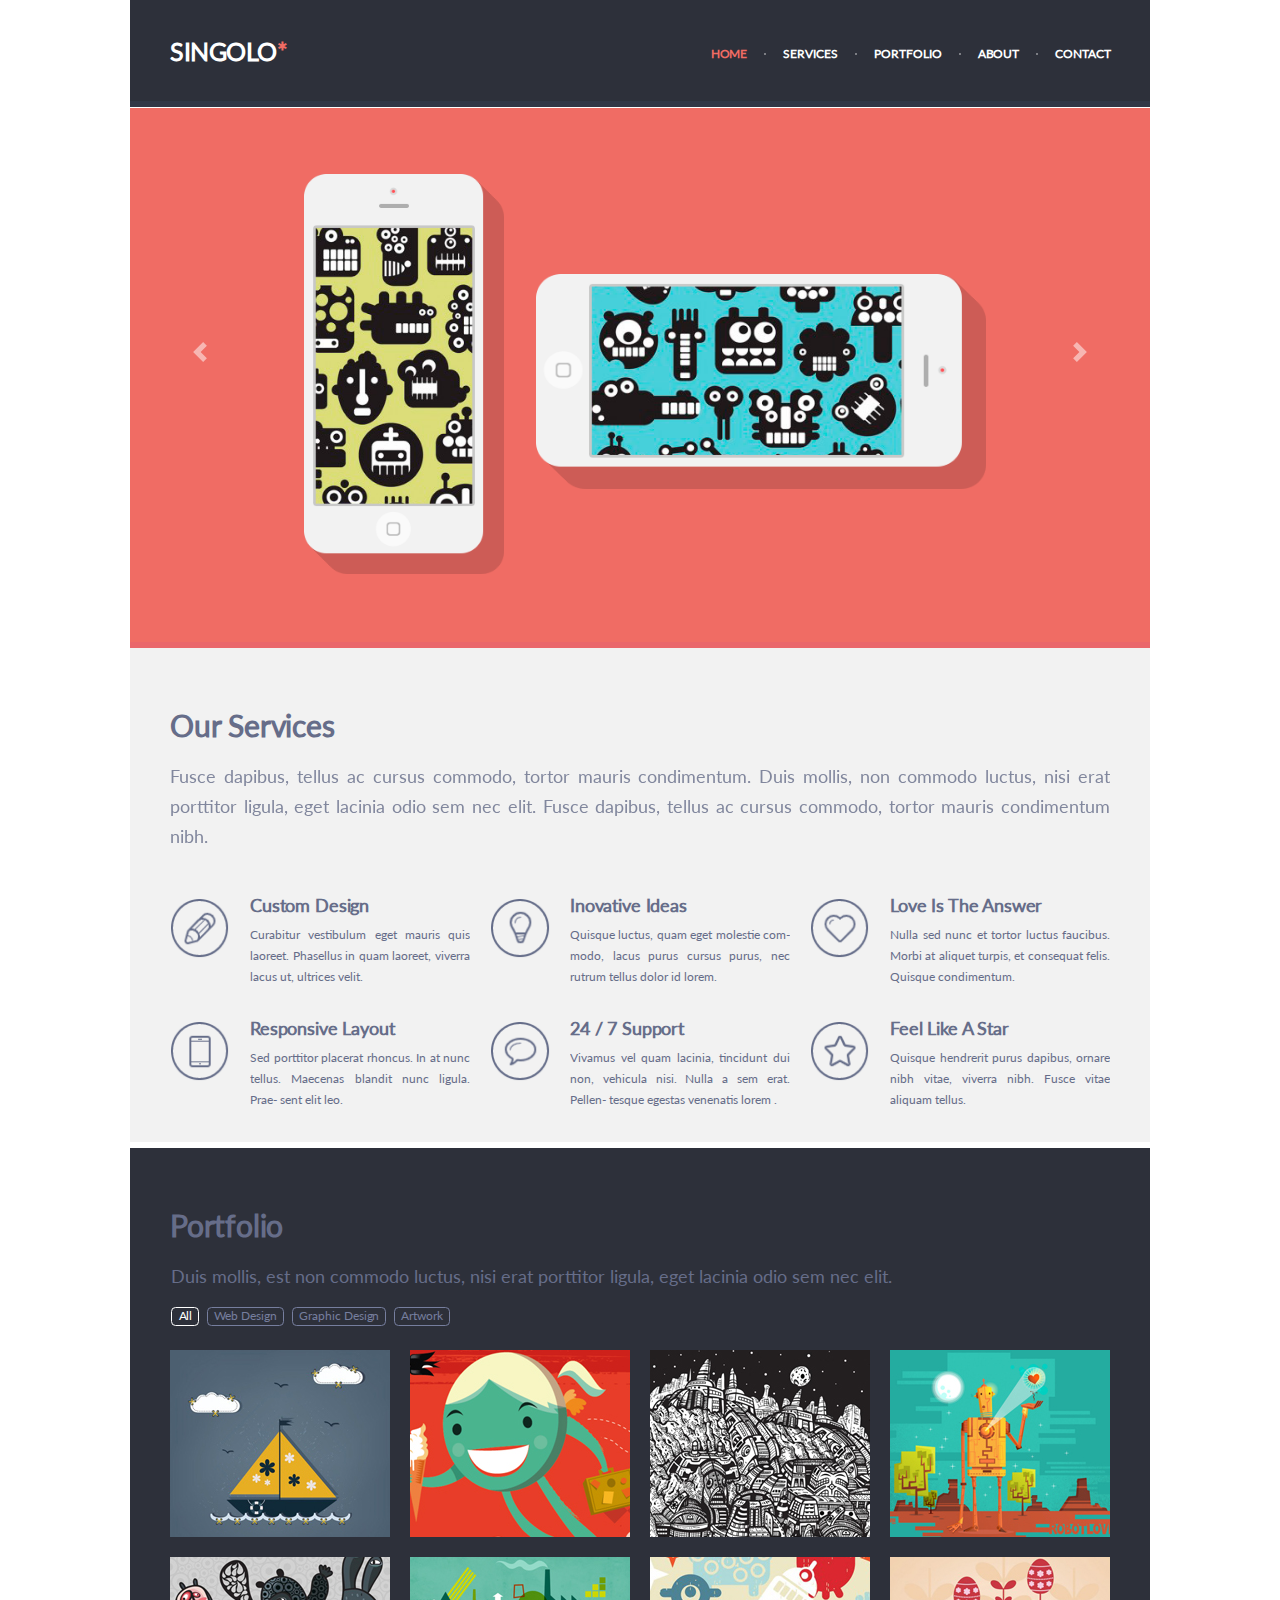
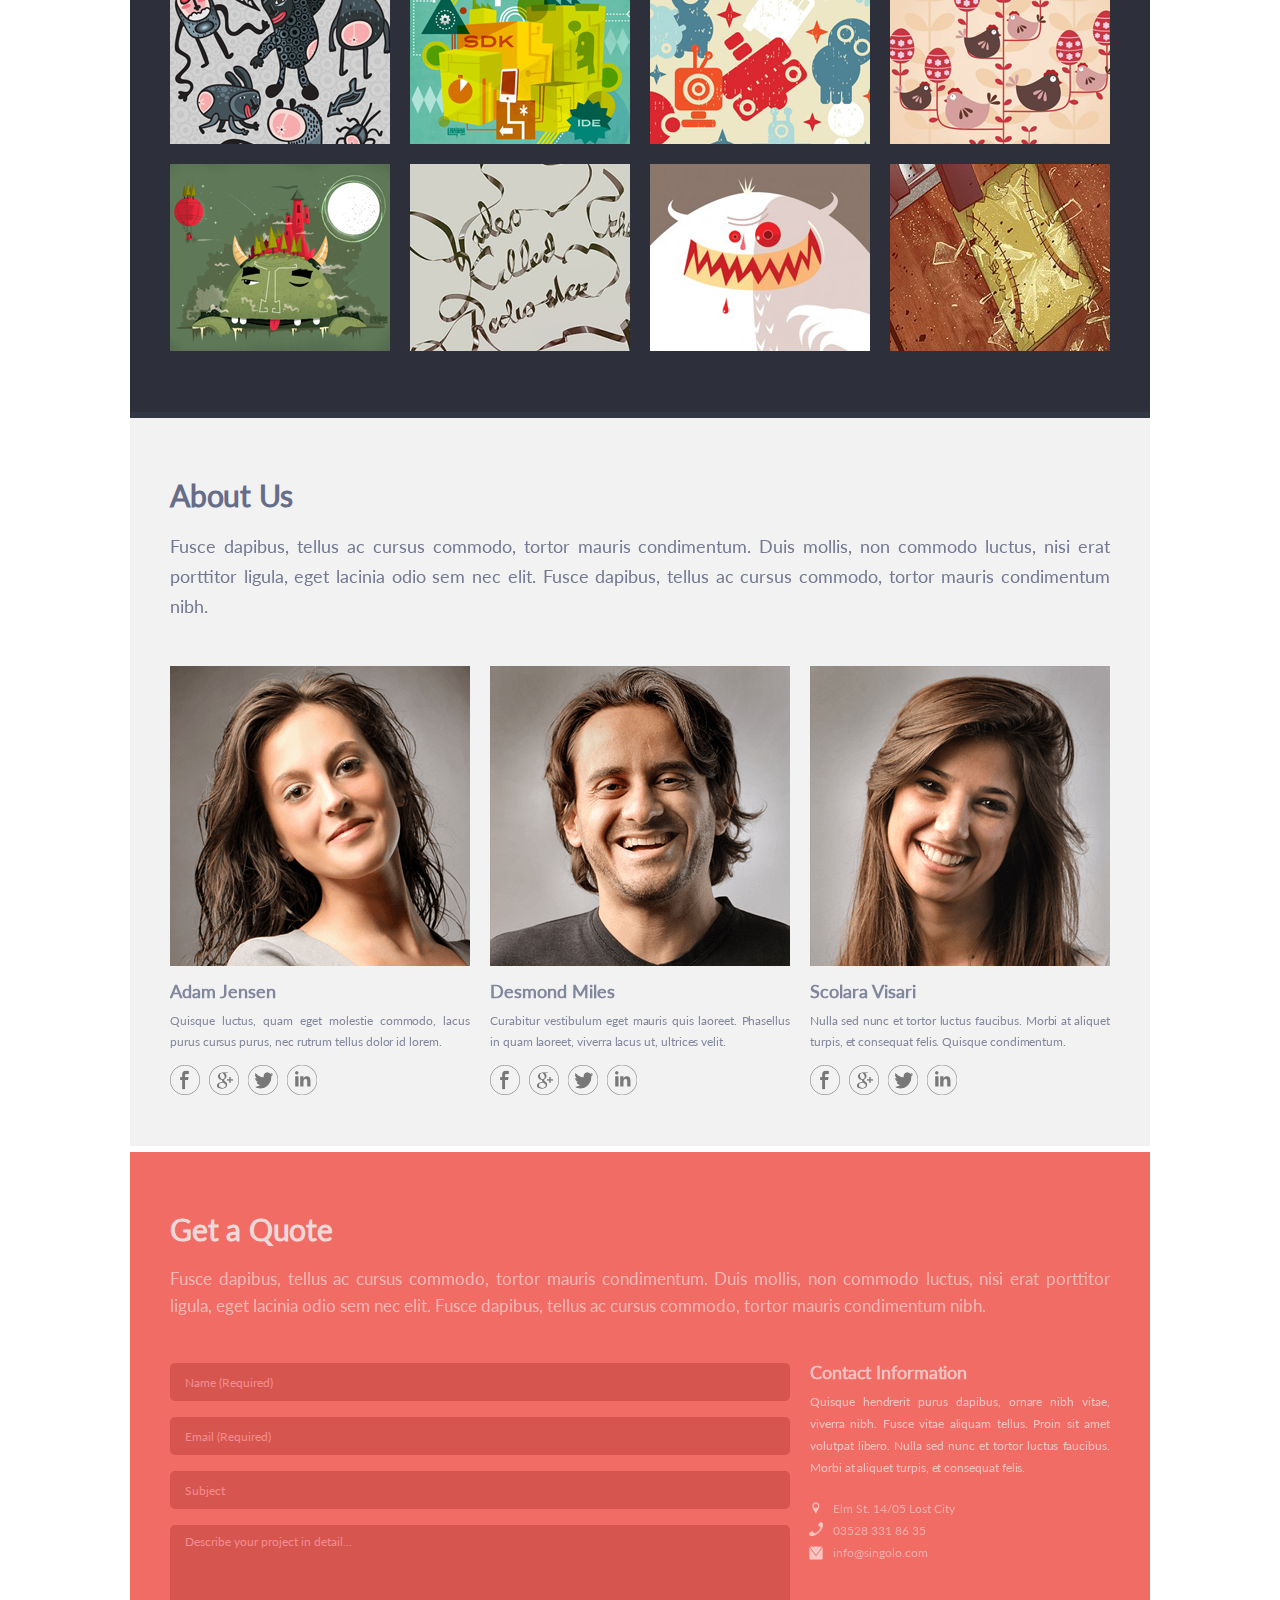
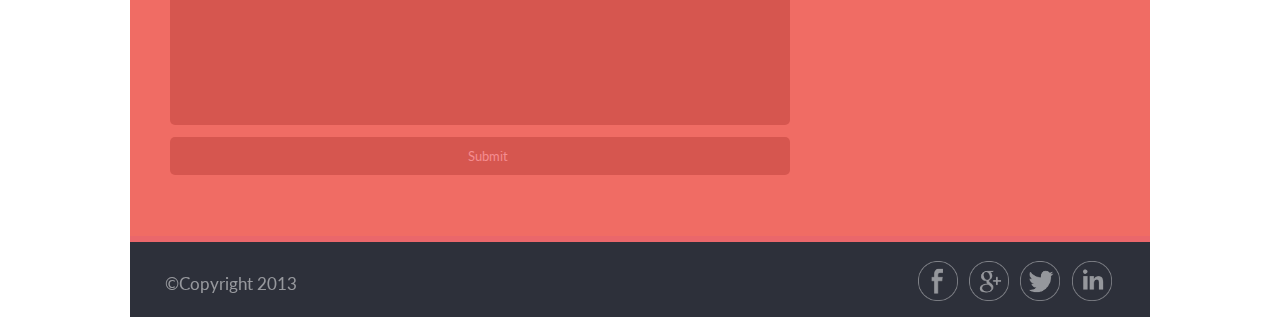
==== commit 0fc34634: "Update index.html" ====
--- a/index.html
+++ b/index.html
@@ -1,285 +1,288 @@
-<!DOCTYPE html>
-<html lang="en">
-<head>
-  <meta charset="UTF-8">
-  <link rel="stylesheet" href="style.css">
-</head>
-<body>
-
-  <header class="header">
-    <div class="width page__width">
-      <h1 class="header__logo">SINGOLO<span class="header__logo-span">*</span></h1>
-      <ul id="menu" class="nav">
-        <a href="#slider0" class="nav__item nav_active">HOME</a><span class="circle"></span>
-        <a href="#services1" class="nav__item">SERVICES</a><span class="circle"></span>
-        <a href="#portfolio1" class="nav__item">PORTFOLIO</a><span class="circle"></span>
-        <a href="#about1" class="nav__item">ABOUT</a><span class="circle"></span>
-        <a href="#contact" class="nav__item">CONTACT</a>
-      </ul>
-    </div>
-  </header>
-
-<section class="slider1" id="slider1">
-</section>
-
-<section class="scrol slider0" id="slider0">
-  <div class="slider" id="slider">
-    <div class="width slider__width">
-      <div class="slider__wrapper">
-    <div class="item slider__item">
-    <div class="tel1"><img src="assets/iPhone_Vertical.png" alt="iPhone Vertical" id="photo" class="active1 slider__content--vertical"/>
-        <div class="size" ><img src="assets/black.jpg" alt="black Vertical" id="photo1" class="active1 hidden black_vert"/></div></div>
-
-    <div class="tel2"><img src="assets/iPhone_Horizontal.png" alt="iPhone Horizontal" id="photo_" class="active2 slider__content--horizontal"/>
-        <div class="size_" ><img src="assets/black.jpg" alt="black Horizontal" id="photo1_" class="active2 hidden black_gor"/></div></div>
-    </div>
-    <div class="item slider__item">
-        <img src="assets/many_phone.png" alt="Second slide" class="slider_second_page">
-    </div>
-    </div>
-    </div>
-<a class="slider__arrow prev slider__control slider__control_left" role="button" id="but" onclick="fon();"></a>
-<a class="slider__arrow next slider__control slider__control_right" role="button" id="but" onclick="fon();"></a>
-</div>
-</section>
-  <section id="services1" class="scrol services1">
-  <section id="services" class="services">
-              <div class="width width__services">
-
-                  <h1 class="services__title"> Our Services</h1>
-
-                  <p class="services__description">
-                      Fusce dapibus, tellus ac cursus commodo, tortor mauris condimentum. Duis mollis,
-                      non commodo luctus, nisi erat porttitor ligula, eget lacinia odio sem nec elit.
-                      Fusce dapibus, tellus ac cursus commodo, tortor mauris condimentum nibh.
-                  </p>
-
-                  <div class="services-items">
-
-                      <div class="services-item">
-                          <img class="services-item__icon" src="assets/pen.png" alt="pen">
-                          <div>
-                              <h2 class="services-item__title">Custom Design</h2>
-                              <p class="services-item__description">Curabitur vestibulum eget mauris quis laoreet.
-                                  Phasellus in quam laoreet, viverra lacus ut, ultrices velit.</p>
-                          </div>
-                      </div>
-
-                      <div class="services-item">
-                          <img class="services-item__icon" src="assets/lightbulb.png" alt="lightbulb">
-                          <div>
-                              <h2 class="services-item__title">Inovative Ideas</h2>
-                              <p class="services-item__description">Quisque luctus, quam eget molestie commodo,
-                                  lacus purus cursus purus, nec rutrum tellus dolor id lorem.</p>
-                          </div>
-                      </div>
-
-                      <div class="services-item">
-                          <img class="services-item__icon" src="assets/heart.png" alt="heart">
-                          <div>
-                              <h2 class="services-item__title">Love Is The Answer</h2>
-                              <p class="services-item__description">Nulla sed nunc et tortor luctus faucibus.
-                                  Morbi at aliquet turpis, et consequat felis. Quisque condimentum.</p>
-                          </div>
-                      </div>
-
-                      <div class="services-item">
-                          <img class="services-item__icon" src="assets/phone.png" alt="phone">
-                          <div>
-                              <h2 class="services-item__title">Responsive Layout</h2>
-                              <p class="services-item__description">Sed porttitor placerat rhoncus. In at nunc tellus.
-                                  Maecenas blandit nunc ligula. Praesent elit leo.</p>
-                          </div>
-                      </div>
-
-                      <div class="services-item">
-                          <img class="services-item__icon" src="assets/bubble.png" alt="bubble">
-                          <div>
-                              <h2 class="services-item__title">24 / 7 Support</h2>
-                              <p class="services-item__description">Vivamus vel quam lacinia, tincidunt dui non, vehicula
-                                  nisi.
-                                  Nulla a sem erat. Pellentesque egestas venenatis lorem.</p>
-                          </div>
-                      </div>
-
-                      <div class="services-item">
-                          <img class="services-item__icon" src="assets/star.png" alt="star">
-                          <div>
-                              <h2 class="services-item__title">Feel Like A Star</h2>
-                              <p class="services-item__description">Quisque hendrerit purus dapibus, ornare nibh vitae,
-                                  viverra nibh. Fusce vitae aliquam tellus.</p>
-                          </div>
-                      </div>
-
-                  </div>
-              </div>
-          </section>
-            </section>
-          <section id="portfolio1" class="scrol portfolio1">
-          <section id="portfolio" class="portfolio">
-            <div class="width portfolio__width">
-              <h2 class="title_pic">Portfolio</h2>
-              <p class="text_pic">
-                Duis mollis, est non commodo luctus, nisi erat porttitor ligula, eget lacinia odio sem nec elit.
+  <!DOCTYPE html>
+  <html lang="en">
+  <head>
+    <meta charset="UTF-8">
+    <meta name="viewport" content="width=device-width, initial-scale=1.0">
+    <link rel="stylesheet" href="style.css">
+  </head>
+  <body>
+
+      <header class="header">
+        <div class="wrapper header__wrapper">
+          <a class="logo"><h1 class="logo__text">SINGOLO</h1><span class="logo__star">*</span></a>
+
+          <div class="hamburger-menu" id="hamburger-menu">
+              <input id="menu__toggle" type="checkbox" />
+              <label class="menu__btn" for="menu__toggle">
+                <span></span>
+              </label>
+
+              <ul class="menu__box" id="menu__box">
+                <li><aa class="menu__item nav__item1 nav_active1" href="#slider0">HOME</aa></li>
+          			<li><aa class="menu__item nav__item1" href="#services">SERVICES</aa></li>
+          			<li><aa class="menu__item nav__item1" href="#portfolio">PORTFOLIO</aa></li>
+          			<li><aa class="menu__item nav__item1" href="#about">ABOUT</aa></li>
+          			<li><aa class="menu__item nav__item1" href="#contact">CONTACT</aa></li>
+              </ul>
+            </div>
+
+          <nav class="header__navigation">
+            <ul class="navigation">
+              <a href="#slider0" class="nav__item nav_active">HOME</a><span class="circle"></span>
+              <a href="#services" class="nav__item">SERVICES</a><span class="circle"></span>
+              <a href="#portfolio" class="nav__item">PORTFOLIO</a><span class="circle"></span>
+              <a href="#about" class="nav__item">ABOUT</a><span class="circle"></span>
+              <a href="#contact" class="nav__item">CONTACT</a></li>
+            </ul>
+          </nav>
+        </div>
+      </header>
+
+     <section class="slider1" id="slider1">
+     </section>
+
+        <section class="scrol slider0" id="slider0">
+          <div class="slider" id="slider">
+            <div class="width slider__width">
+              <div class="slider__wrapper">
+            <div class="item slider__item">
+            <div class="tel1"><img src="assets/iPhone_Vertical.png" alt="iPhone Vertical" id="photo" class="active1 slider__content--vertical"/>
+                <div class="size" ><img src="assets/black.jpg" alt="black Vertical" id="photo1" class="active1 hidden black_vert"/></div></div>
+
+            <div class="tel2"><img src="assets/iPhone_Horizontal.png" alt="iPhone Horizontal" id="photo_" class="active2 slider__content--horizontal"/>
+                <div class="size_" ><img src="assets/black.jpg" alt="black Horizontal" id="photo1_" class="active2 hidden black_gor"/></div></div>
+            </div>
+            <div class="item slider__item tel3">
+                <img src="assets/many_phone.png" id="photo__" alt="Second slide" class="slider_second_page">
+            </div>
+            </div>
+            </div>
+        <a class="slider__arrow prev slider__control slider__control_left" role="button" id="but" onclick="fon();"></a>
+        <a class="slider__arrow next slider__control slider__control_right" role="button" id="but" onclick="fon();"></a>
+        </div>
+        </section>
+
+        <section class="scrol" id="services">
+        <div class="wrapper services__wrapper">
+          <h2 class="section-title">Our Services</h2>
+          <p class="services__description description">
+            Fusce dapibus, tellus ac cursus commodo, tortor mauris condimentum.
+            Duis mollis, non commodo luctus, nisi erat porttitor ligula,
+             eget lacinia odio sem nec elit. Fusce dapibus, tellus ac cursus commodo, tortor mauris condimentum nibh.
+          </p>
+          <div class="layout-3-column">
+            <article class="service">
+              <img class="service__icon" src="assets/pen.png" alt="pen">
+              <div class="service__content">
+                <h3 class="service__name">Custom Design</h3>
+                <p class="service__text">
+                Curabitur vestibulum eget mauris quis laoreet. Phasellus in quam laoreet, viverra lacus ut, ultrices velit.
+                </p>
+              </div>
+            </article>
+            <article class="service">
+              <img class="service__icon" src="assets/lightbulb.png" alt="pen">
+              <div class="service__content">
+                <h3 class="service__name">Inovative Ideas</h3>
+                <p class="service__text">
+                Quisque luctus, quam eget molestie com- modo, lacus purus cursus purus, nec rutrum tellus dolor id lorem.
+                </p>
+              </div>
+            </article>
+            <article class="service">
+              <img class="service__icon" src="assets/heart.png" alt="pen">
+              <div class="service__content">
+                <h3 class="service__name">Love Is The Answer</h3>
+                <p class="service__text">
+                Nulla sed nunc et tortor luctus faucibus. Morbi at aliquet turpis, et consequat felis. Quisque condimentum.
+                </p>
+              </div>
+            </article>
+            <article class="service">
+              <img class="service__icon" src="assets/phone.png" alt="pen">
+              <div class="service__content">
+                <h3 class="service__name">Responsive Layout</h3>
+                <p class="service__text">
+                Sed porttitor placerat rhoncus. In at nunc tellus. Maecenas blandit nunc ligula. Prae- sent elit leo.
+                </p>
+              </div>
+            </article>
+            <article class="service">
+              <img class="service__icon" src="assets/bubble.png" alt="pen">
+              <div class="service__content">
+                <h3 class="service__name">24 / 7 Support</h3>
+                <p class="service__text">
+                Vivamus vel quam lacinia, tincidunt dui non, vehicula nisi. Nulla a sem erat. Pellen- tesque egestas venenatis lorem .
+                </p>
+              </div>
+            </article>
+            <article class="service">
+              <img class="service__icon" src="assets/star.png" alt="pen">
+              <div class="service__content">
+                <h3 class="service__name">Feel Like A Star</h3>
+                <p class="service__text">
+                Quisque hendrerit purus dapibus, ornare nibh vitae, viverra nibh. Fusce vitae aliquam tellus.
+                </p>
+              </div>
+              </article>
+          </div>
+        </div>
+      </section>
+
+      <section class="scrol" id="portfolio">
+        <div class="wrapper portfolio__wrapper">
+          <h2 class="section-title">Portfolio</h2>
+          <p class="portfolio__description description">
+          Duis mollis, est non commodo luctus, nisi erat porttitor ligula, eget lacinia odio sem nec elit.
+          </p>
+
+          <div class="portfolio__tags tags" id="tags">
+          <a href="javascript:void(0)" onClick="func();"><li><button class="tags_item tags_active">All</button></li></a>
+          <a href="javascript:void(0)" onClick="func();"><li><button class="tags_item">Web Design</button></li></a>
+          <a href="javascript:void(0)" onClick="func();"><li><button class="tags_item">Graphic Design</button></li></a>
+          <a href="javascript:void(0)" onClick="func();"><li><button class="tags_item">Artwork</button></li></a>
+          </div>
+
+          <div id="pictures" class="layout-4-column">
+        <div class="img_pic"><img class="portfolio__image" src="assets/pic1.jpg" alt="pic1"></div>
+        <div class="img_pic"><img class="portfolio__image" src="assets/pic2.jpg" alt="pic2"></div>
+        <div class="img_pic"><img class="portfolio__image" src="assets/pic3.jpg" alt="pic3"></div>
+        <div class="img_pic"><img class="portfolio__image" src="assets/pic4.jpg" alt="pic4"></div>
+        <div class="img_pic"><img class="portfolio__image" src="assets/pic5.jpg" alt="pic5"></div>
+        <div class="img_pic"><img class="portfolio__image" src="assets/pic6.jpg" alt="pic6"></div>
+        <div class="img_pic"><img class="portfolio__image" src="assets/pic7.jpg" alt="pic7"></div>
+        <div class="img_pic"><img class="portfolio__image" src="assets/pic8.jpg" alt="pic8"></div>
+        <div class="img_pic"><img class="portfolio__image" src="assets/pic9.jpg" alt="pic9"></div>
+        <div class="img_pic"><img class="portfolio__image" src="assets/pic10.jpg" alt="pic10"></div>
+        <div class="img_pic"><img class="portfolio__image" src="assets/pic11.jpg" alt="pic11"></div>
+        <div class="img_pic"><img class="portfolio__image" src="assets/pic12.jpg" alt="pic12"></div>
+          </div>
+        </div>
+      </section>
+      <section class="scrol about-us" id="about">
+        <div class="wrapper about-us__wrapper">
+          <h2 class="section-title">About Us</h2>
+          <p class="about-us__description description">
+            Fusce dapibus, tellus ac cursus commodo, tortor mauris condimentum. Duis mollis,
+             non commodo luctus, nisi erat porttitor ligula, eget lacinia odio sem nec elit.
+              Fusce dapibus, tellus ac cursus commodo, tortor mauris condimentum nibh.
+          </p>
+          <div class="layout-3-column workers">
+            <div class="employee">
+              <img class="employee__photo" src="assets/people1.png" alt="Adam Jensen">
+              <div class="employee__content">
+                <h3 class="employee__name">Adam Jensen</h5>
+                <p class="employee__about">Quisque luctus, quam eget molestie commodo,
+                   lacus purus cursus purus, nec rutrum tellus dolor id lorem.</p>
+                   <br>
+                <div class="employee__socials">
+                  <img class="img" src="assets/facebook.png" alt="facebook"></a>
+                  <img class="img" src="assets/google.png" alt="google"></a>
+                  <img class="img" src="assets/twitter.png" alt="twitter"></a>
+                  <img class="img" src="assets/linkedin.png" alt="linkedin"></a>
+                </div>
+              </div>
+            </div>
+            <div class="employee">
+              <img class="employee__photo" src="assets/people2.png" alt="Desmond Miles">
+              <div class="employee__content">
+                <h3 class="employee__name">Desmond Miles</h5>
+                <p class="employee__about">Curabitur vestibulum eget mauris quis laoreet. Phasellus in quam laoreet,
+                   viverra lacus ut, ultrices velit.</p>
+                <div class="employee__socials">
+                  <img class="img" src="assets/facebook.png" alt="facebook"></a>
+                  <img class="img" src="assets/google.png" alt="google"></a>
+                  <img class="img" src="assets/twitter.png" alt="twitter"></a>
+                  <img class="img" src="assets/linkedin.png" alt="linkedin"></a>
+                </div>
+              </div>
+            </div>
+            <div class="employee">
+              <img class="employee__photo" src="assets/people3.png" alt="Scolara Visari">
+              <div class="employee__content">
+                <h3 class="employee__name">Scolara Visari</h5>
+                <p class="employee__about">Nulla sed nunc et tortor luctus faucibus. Morbi at aliquet turpis,
+                   et consequat felis. Quisque condimentum.</p>
+                <div class="employee__socials">
+                  <img class="img" src="assets/facebook.png" alt="facebook"></a>
+                  <img class="img" src="assets/google.png" alt="google"></a>
+                  <img class="img" src="assets/twitter.png" alt="twitter"></a>
+                  <img class="img" src="assets/linkedin.png" alt="linkedin"></a>
+                </div>
+              </div>
+            </div>
+          </div>
+          </div>
+      </section>
+
+      <section class="scrol get-quote" id="contact">
+        <div class="wrapper get-quote__wrapper">
+          <h2 class="section-title">Get a Quote</h2>
+          <p class="get-quote__description description">
+          Fusce dapibus, tellus ac cursus commodo, tortor mauris condimentum. Duis mollis,
+           non commodo luctus, nisi erat porttitor ligula, eget lacinia odio sem nec elit. Fusce dapibus, tellus ac cursus commodo, tortor mauris condimentum nibh.
+          </p>
+          <div class="form-content">
+            <form class="get-quote__form" onsubmit="return false;" name="form">
+              <input type="text" name="name" placeholder="Name (Required)" pattern="^[a-zA-Z]+$" required/>
+              <input type="email" name="email" placeholder="Email (Required)" required/>
+              <input type="text" name="subject" id="subject" placeholder="Subject"/>
+              <textarea name="describe" id="describe" placeholder="Describe your project in detail..."></textarea>
+            <p class="submit">
+             <input type="submit" id="submit" value="Submit" onclick="validate_form( );"/>
+            </p>
+            <div id="message_block" class="hidden">
+              <div id="message">
+              <p> Письмо отправлено <br>
+                Тема: <span id="result"></span><br>
+                Описание: <span id="result_desc"></span>
+                </p>
+              <br>
+              <button id="close_button" onclick="location.reload();">OK</button>
+            </div>
+            </div>
+            </form>
+
+            <div class="contact-info">
+              <h3 class="contact-info__title">Contact Information</h3>
+              <p class="contact-info__description">
+                Quisque hendrerit purus dapibus, ornare nibh vitae, viverra nibh. Fusce vitae aliquam tellus. Proin sit amet volutpat libero. Nulla sed nunc et tortor luctus faucibus. Morbi at aliquet turpis, et consequat felis.
               </p>
-              <div>
-                <ul id="tags" class="tags">
-                  <a href="javascript:void(0)" onClick="func();"><li><button class="tags_item tags_active">All</button></li></a>
-                  <a href="javascript:void(0)" onClick="func();"><li><button class="tags_item">Web Design</button></li></a>
-                  <a href="javascript:void(0)" onClick="func();"><li><button class="tags_item">Graphic Design</button></li></a>
-                  <a href="javascript:void(0)" onClick="func();"><li><button class="tags_item">Artwork</button></li></a>
+               <ul class="contact-info__list">
+                 <li class="contact-info__item">
+                  <img class="contact-info__icon img1" src="assets/map.png" alt="map"/><a>Elm St. 14/05 Lost City</a>
+                 </li>
+                 <li class="contact-info__item">
+                   <img class="contact-info__icon img2" src="assets/tel.png" alt="telephone"/><a href="tel:03528 331 86 35">03528 331 86 35</a>
+                 </li>
+                 <li class="contact-info__item">
+                   <img class="contact-info__icon img3" src="assets/convert.png" alt="convert"/><a href="mailto:info@singolo.com">info@singolo.com</a>
+                 </li>
                 </ul>
-              </div>
-              <main class="pictures" id="pictures">
-              <img class="img_pic" src="assets/pic1.jpg" alt="pic1" width="220" height="187"/>
-              <img class="img_pic" src="assets/pic2.jpg" alt="pic2" width="220" height="187"/>
-              <img class="img_pic" src="assets/pic3.jpg" alt="pic3" width="220" height="187"/>
-              <img class="img_pic" src="assets/pic4.jpg" alt="pic4" width="220" height="187"/>
-              <img class="img_pic" src="assets/pic5.jpg" alt="pic5" width="220" height="187"/>
-              <img class="img_pic" src="assets/pic6.jpg" alt="pic6" width="220" height="187"/>
-              <img class="img_pic" src="assets/pic7.jpg" alt="pic7" width="220" height="187"/>
-              <img class="img_pic" src="assets/pic8.jpg" alt="pic8" width="220" height="187"/>
-              <img class="img_pic" src="assets/pic9.jpg" alt="pic9" width="220" height="187"/>
-              <img class="img_pic" src="assets/pic10.jpg" alt="pic10" width="220" height="187"/>
-              <img class="img_pic" src="assets/pic11.jpg" alt="pic11" width="220" height="187"/>
-              <img class="img_pic" src="assets/pic12.jpg" alt="pic12" width="220" height="187"/>
-            </main>
-            </div>
-          </section>
-          <section id="about1" class="scrol about-us1">
-          <section id="about" class="about-us">
-            <div class="width about-us_width">
-              <h2 class="about-us_title">About Us</h2>
-              <p class="about-us_text">
-                Fusce dapibus, tellus ac cursus commodo, tortor mauris condimentum.
-                Duis mollis, non commodo luctus, nisi erat porttitor ligula, eget
-                lacinia odio sem nec elit. Fusce dapibus, tellus ac cursus commodo,
-                tortor mauris condimentum nibh.
-              </p>
-              <div class="about-us_staff">
-                <div class="employee">
-                  <img src="assets/people1.png" alt="employee1" width="300" height="300"/>
-                  <h3 class="employee_name">Adam Jensen</h3>
-                  <p class="employee_description">
-                    Quisque luctus, quam eget molestie commodo, lacus purus cursus purus, nec rutrum tellus dolor id lorem.
-                  </p>
-                  <div class="employee_social-links">
-                    <div class="social-links">
-                        <a class="social-links_item">
-                        <img src="assets/facebook.png" alt="facebook" width="8" height="14"/>
-                        </a>
-                        <a class="social-links_item">
-                        <img src="assets/google.png" alt="google" width="14" height="14"/>
-                        </a>
-                        <a class="social-links_item">
-                        <img src="assets/twitter.png" alt="twitter" width="14" height="12"/>
-                        </a>
-                        <a class="social-links_item">
-                        <img src="assets/linkedin.png" alt="linkedin" width="14" height="14"/>
-                      </a>
-                    </div>
-                  </div>
-                </div>
-                <div class="employee">
-                  <img src="assets/people2.png" alt="employee2" width="300" height="300"/>
-                  <h3 class="employee_name">Desmond Miles</h3>
-                  <p class="employee_description">
-                    Curabitur vestibulum eget mauris quis laoreet. Phasellus in quam laoreet, viverra lacus ut, ultrices velit.
-                  </p>
-                  <div class="employee_social-links">
-                    <div class="social-links">
-                        <a class="social-links_item">
-                        <img src="assets/facebook.png" alt="facebook" width="8" height="14"/>
-                        </a>
-                        <a class="social-links_item">
-                        <img src="assets/google.png" alt="google" width="14" height="14"/>
-                        </a>
-                        <a class="social-links_item">
-                        <img src="assets/twitter.png" alt="twitter" width="14" height="12"/>
-                        </a>
-                        <a class="social-links_item">
-                        <img src="assets/linkedin.png" alt="linkedin" width="14" height="14"/>
-                      </a>
-                    </div>
-                  </div>
-                </div>
-                <div class="employee">
-                  <img src="assets/people3.png" alt="employee3" width="300" height="300"/>
-                  <h3 class="employee_name">Scolara Visari</h3>
-                  <p class="employee_description">
-                    Nulla sed nunc et tortor luctus faucibus. Morbi at aliquet turpis, et consequat felis. Quisque condimentum.
-                  </p>
-                  <div class="employee_social-links">
-                    <div class="social-links">
-                        <a class="social-links_item">
-                        <img src="assets/facebook.png" alt="facebook" width="8" height="14"/>
-                        </a>
-                        <a class="social-links_item">
-                        <img src="assets/google.png" alt="google" width="14" height="14"/>
-                        </a>
-                        <a class="social-links_item">
-                        <img src="assets/twitter.png" alt="twitter" width="14" height="12"/>
-                        </a>
-                        <a class="social-links_item">
-                        <img src="assets/linkedin.png" alt="linkedin" width="14" height="14"/>
-                      </a>
-                    </div>
-                  </div>
-                </div>
-          </section>
-            </section>
-          <section id="contact" class="scrol contact">
-          <div class="width">
-          <div class="group">
-          <h1 class="info">Get a Quote</h1>
-          <h3>Fusce dapibus, tellus ac curcus commodo, tortor mauris condimentum.
-            Duis mollis, non commodo luctus, nisi erat porttitor ligula, eget lacinia odio sem nec elit.
-            Fusce dapibus, tellus ac curcus commodo, tortor mauris condimentum nibh.</h3>
-          <form onsubmit="return false;" name="form">
-          <p>
-          <input required type="text" name="name" pattern="^[a-zA-Z]+$" placeholder="Name (Required)"/>
-          </p>
-          <p>
-          <input required type="email"  name="email" placeholder="Email (Required)"/>
-          </p>
-          <p>
-          <input type="text" id="subject" name="subject" placeholder="Subject"/>
-          </p>
-          <p>
-          <textarea placeholder="Describe your project in detail..." name="describe" id="describe"></textarea>
-          </p>
-          <p class="submit">
-           <input type="submit" id="submit" value="Submit" onclick="validate_form( );"/>
-          </p>
-          <div id="message_block" class="hidden">
-            <div id="message">
-            <p> Письмо отправлено <br>
-              Тема: <span id="result"></span><br>
-              Описание: <span id="result_desc"></span>
-              </p>
-            <br>
-            <button id="close_button" onclick="location.reload();">OK</button>
-          </div>
-          </div>
-          </form>
-          <aside>
-          <h2>Contact Information</h2>
-          <p>Quisque hendrerit purus dapibus, ornare nibh vitae, viver&shy;ra nibh.
-           Fusce vitae aliquam tellus. Proin sit amet volutpat libero.
-           Nulla sed nunc et tortor luctus faucibus. Morbi at aliquet turpis, et consequat felis.</p>
-          <p class="p1"></p>
-          <p> <img class="img1" src="assets/map.png" alt="map"/> <a>Elm St. 14/05 Lost City</a></p>
-           <p><img class="img2" src="assets/tel.png" alt="telephone"/><a href="tel:03528 331 86 35">03528 331 86 35</a></p>
-          <p><img class="img3" src="assets/convert.png" alt="convert"/><a href="mailto:info@singolo.com">info@singolo.com</a></p>
-          </aside>
-          </div>
-          <footer class="foot"><p>©Copyright 2013</p>
-           <img class="img" src="assets/facebook.png" alt="facebook"/>
-          <img class="img" src="assets/google.png" alt="google"/>
-          <img class="img" src="assets/twitter.png" alt="twitter"/>
-          <img class="img" src="assets/linkedin.png" alt="linkedin"/></footer>
-          </div>
-            </section>
-          <script src="script.js"></script>
-</body>
+            </div>
+          </div>
+        </div>
+      </section>
+      <section class="footer">
+        <div class="wrapper footer__wrapper">
+          <p>©Copyright 2013</p>
+          <div class="footer__socials">
+            <img class="img" src="assets/facebook.png" alt="facebook"></a>
+            <img class="img" src="assets/google.png" alt="google"></a>
+            <img class="img" src="assets/twitter.png" alt="twitter"></a>
+            <img class="img" src="assets/linkedin.png" alt="linkedin"></a>
+          </div>
+        </div>
+      </section>
+
+      <div class="modal">
+        <div class="modal__content">
+          <p class="modal__text"></p>
+          <button id="confirm-btn">OK</button>
+        </div>
+      </div>
+
+      <script src="script.js"></script>
+
+    </body>
 </html>
--- a/style.css
+++ b/style.css
@@ -1,77 +1,120 @@
+* {
+  box-sizing: border-box;
+}
+
+
 @font-face {
       font-family: "Lato";
       src: url(assets/9622.ttf);
      }
 
-html { overflow-x: hidden; }
-
-.page__width {
-  padding-top: 50px;
-    width: 100%;
-}
-
-.width {
-  max-width: 1020px;
-  margin: 0 auto;
-
+html, body {
+  margin: 0;
+  padding: 0;
+  list-style: none;
+  border: none;
+  font-size: 10px;
+  scroll-behavior: smooth;
+}
+
+
+.wrapper {
+  position: relative;
+    margin: auto;
+  padding: 59px 40px 30px;
+  width: 1020px;
+  box-sizing: border-box;
+  font-family: "Lato", Helvetica, sans-serif;
+}
+
+.ancor-link {
+  position: relative;
+  top: -40px;
 }
 
 .header {
   position: fixed;
- z-index: 9999;
-    display: flex;
-    flex-direction: column;
-    /* align-items: center; */
-    /* padding: 1em 10px 15px 25px; */
-    background: #2d303a;
-    border-bottom: 6px solid #323746;
-     margin: auto;
-     margin-left: 249.5px;
-     height: 100px;
-     justify-content: flex-start;
-}
-
-.header .page__width {
-    display: flex;
-    flex-direction: row;
-    justify-content: space-between;
-    align-items: center;
-    padding: 35px 60px 0 60px
-}
-
-.header__logo {
-    font-style: normal;
-    font-family: "Lato";
-    font-weight: 600;
-    font-size: 26px;
-    line-height: 6px;
-    color: #ffffff;
-}
-
-.header__logo-span {
-    color: #f06c64;
-}
-
-.nav {
-    display: flex;
-    flex-direction: row;
-    align-items: flex-end;
-    list-style-type: none;
-    transform: translateY(2px);
-    margin-right: 100px;
-}
-
+  z-index: 9999;
+  margin: auto;
+  display: flex;
+  justify-content: space-between;
+  margin-left: 50%;
+  transform: translate(-50%, 0);
+
+}
+
+.header__wrapper {
+  padding: 20px 40px;
+  height: 107px;
+  background-color: #2d303a;
+  border-bottom: 6px solid  #323746;
+
+}
+
+.hamburger-menu{
+height: 0;
+overflow: hidden;
+}
+
+.logo {
+  display: block;
+  padding-top: 16px;
+  font-weight: bold;
+  font-size: 2.5rem;
+}
+
+.logo__text {
+  display: inline;
+  font-size: 2.5rem;
+  color: #ffffff;
+  line-height: 3rem;
+  letter-spacing: -0.05rem;
+  font-family: "Lato";
+  font-weight: 600;
+}
+
+.logo__star {
+  position: absolute;
+  color: #f06c64;
+}
+
+.header__navigation {
+  position: absolute;
+  top: 3.5rem;
+  right: 2.6rem;
+}
+
+.navigation {
+  display: flex;
+  justify-content: space-between;
+  list-style: none;
+  font-size: 1.2rem;
+  line-height: 1.4rem;
+  letter-spacing: -0.035em;
+}
 .nav__item {
-  font-family: "Lato";
-  font-weight: 600;
-    margin-right: 10px;
-    color: white;
-    font-size: 11px;
-    line-height: 7px;
+  color: white;
+  margin: 0 1.3rem;
+  font-family: "Lato";
+  font-weight: 700;
+  letter-spacing: -0.005rem;
+}
+
+a{
+  text-decoration: none;
+   color: #f0bdbc;
+    font-family: "Lato";
 }
 
 .nav_active{
   color: #f06c64;
+}
+
+.nav__item:hover {
+    color: pink;
+    -webkit-transform: scale(1.2);
+    -ms-transform: scale(1.2);
+    transform: scale(1.2);
 }
 
 .circle {
@@ -81,15 +124,23 @@
     -moz-border-radius: 1px;
     -webkit-border-radius: 1px;
     border-radius: 1px;
-    margin: 0 14px 2px 4px;
+    margin: 6px 4px 2px 4px;
     opacity: 0.5;
 }
 
-.nav__item:hover {
-    color: pink;
-    -webkit-transform: scale(1.2);
-    -ms-transform: scale(1.2);
-    transform: scale(1.2);
+section#services, section#contact, section#portfolio{
+  padding-top: 120px;
+  margin-top: -120px;
+}
+
+section#about{
+  padding-top: 130px;
+  margin-top: -130px;
+}
+
+section#slider0{
+  padding-top: 115px;
+  margin-top: -115px;
 }
 
 .slider {
@@ -106,10 +157,10 @@
 }
 
 .slider1{
-  height: 106px;
-}
-
-.slider .slider__width {
+  height: 108px;
+}
+
+.slider__width {
     display: flex;
     flex-direction: row;
     padding: 53px 0;
@@ -126,14 +177,105 @@
   max-width: 100%;
 }
 
-/* .slider__arrow {
+.slider__content--horizontal {
+    transform: translateX(6px);
+    margin-left: 860px;
+    height: 215px;
+    width: 450px;
+    margin-bottom: 100px;
+}
+
+.slider__content--vertical {
+    margin-left: 860px;
+    transform: translateX(-6px);
+    width: 200px;
+    height: 400px;
+}
+
+.slider_second_page{
+height: 430px;
+margin: 20px 51px -96px 840px;
+}
+
+#photo1.hidden{
+  display: none;
+}
+
+#photo1_.hidden{
+  display: none;
+}
+ .size img{
+position: relative;
+top:-440px;
+left: 843px;
+width: 158px;
+height: 279px;
+}
+
+.size_ img{
+position: relative;
+top:-395px;
+left: 877px;
+width: 313px;
+height: 173px;
+}
+
+.tel1{
+  margin-left: -120px;
+  margin-top: 28px;
+  width: 200px;
+  height: 400px;
+}
+
+.tel2{
+  margin-top: -300px;
+  margin-left: 100px;
+  width: 400px;
+  height: 200px;
+}
+
+.slider__control {
+  position: absolute;
+  top: 50%;
+  display: flex;
+  align-items: center;
+  justify-content: center;
+  width: 40px;
+  color: #fff;
+  text-align: center;
+  opacity: 0.5;
+  height: 50px;
+  transform: translateY(-50%);
+  background: rgba(0, 0, 0, .5);
+}
+
+.slider__control:hover,
+.slider__control:focus {
+  color: #fff;
+  text-decoration: none;
+  outline: 0;
+  opacity: .9;
+}
+
+.slider__control_left {
+  left: 0;
+  margin-left: 50px;
+
+}
+
+.slider__control_right {
+  right: 0;
+  margin-right: 50px;
+}
+
+.slider__arrow {
     background: transparent;
     border: none;
     transform: translateY(2px);
     -webkit-filter: grayscale(0.25);
     filter: grayscale(0.25);
-    margin: 120px 190px 0 200px;
     outline: none;
+    margin-top: -50px;
 }
 
 .slider__arrow:hover{
@@ -142,522 +284,330 @@
 transform: scale(1.2);
 -webkit-filter: grayscale(1);
 filter: grayscale(1);
-} */
-
-.slider__content--horizontal {
-    transform: translateX(6px);
-    margin-left: 470px;
-    height: 215px;
-    width: 450px;
-    margin-bottom: 100px;
-}
-
-.slider__content--vertical {
-    margin-left: 470px;
-    transform: translateX(-6px);
-    width: 200px;
-    height: 400px;
-}
-
-.slider_second_page{
-height: 430px;
-margin: 20px 51px -96px 450px;
-}
-
-/* .slider .item {
-    -webkit-animation-name: fade;
-    -webkit-animation-duration: 1.5s;
-    animation-name: fade;
-    animation-duration: 1.5s;
-}
- @-webkit-keyframes fade {
-    from {
-        opacity: .4
-    }
-    to {
-        opacity: 1
-    }
-}
-@keyframes fade {
-    from {
-        opacity: .4
-    }
-    to {
-        opacity: 1
-    }
-} */
-
-#photo1.hidden{
-  display: none;
-}
-
-#photo1_.hidden{
-  display: none;
-}
- .size img{
-position: relative;
-top:-440px;
-right: -454px;
-width: 158px;
-height: 279px;
-}
-
-.size_ img{
-position: relative;
-top:-395px;
-right: -486px;
-width: 313px;
-height: 173px;
-}
-
-.tel1{
-  margin-left: -120px;
-  margin-top: 28px;
-  width: 200px;
-  height: 400px;
-}
-
-.tel2{
-  margin-top: -300px;
-  margin-left: 100px;
-  width: 400px;
+}
+
+
+.slider__control::before {
+  content: '';
+  display: inline-block;
+  width: 20px;
+  height: 20px;
+  background: transparent no-repeat center center;
+  background-size: 100% 100%;
+}
+
+.slider__control_left::before {
+  background-image: url("data:image/svg+xml;charset=utf8,%3Csvg xmlns='http://www.w3.org/2000/svg' fill='%23fff' viewBox='0 0 8 8'%3E%3Cpath d='M5.25 0l-4 4 4 4 1.5-1.5-2.5-2.5 2.5-2.5-1.5-1.5z'/%3E%3C/svg%3E");
+}
+
+.slider__control_right::before {
+  background-image: url("data:image/svg+xml;charset=utf8,%3Csvg xmlns='http://www.w3.org/2000/svg' fill='%23fff' viewBox='0 0 8 8'%3E%3Cpath d='M2.75 0l-1.5 1.5 2.5 2.5-2.5 2.5 1.5 1.5 4-4-4-4z'/%3E%3C/svg%3E");
+}
+
+.slider__item>div {
+  line-height: 250px;
+  font-size: 100px;
+  text-align: center;
+}
+
+.section-title {
+  margin: 0;
+  font-size: 3rem;
+  font-family: "Lato";
+  font-weight: 900;
+  color: #666d89;
+  letter-spacing: -0.02rem;
+}
+
+.services__wrapper {
+  background-color: #f2f2f2;
+  border-bottom: 6px solid #ffffff;
+  color: #666d89;
+  text-align: justify;
+  height: 500px;
+}
+
+.description {
+  margin: 0;
+  padding: 18px 0;
+  font-size: 1.8rem;
+  font-family: "Lato";
+  font-weight: 300;
+  overflow: hidden;
+  line-height: 3rem;
+  text-align: justify;
+}
+
+  .services__description {
+    opacity: 0.8;
+  }
+
+.layout-3-column {
+  display: flex;
+  justify-content: space-between;
+  flex-wrap: wrap;
+}
+
+.service {
+  display: flex;
+  justify-content: space-between;
+  width: 300px;
+  margin-top: 2.5rem;
+}
+
+.service__icon {
+  width: 60px;
+  height: 60px;
+  margin-top: 4px;
+}
+
+.service__content {
+  width: 220px;
+  height: 98px;
+  line-height: 2.2rem;
+}
+
+.service__name {
+  margin: 0;
+  font-size: 1.8rem;
+  font-family: "Lato";
+  font-weight: 900;
+  letter-spacing: -0.015rem;
+}
+
+.service__text {
+  margin: 8px 0 1px;
+  font-family: "Lato";
+  height: 66px;
+  font-size: 1.2rem;
+  line-height: 21px;
+  overflow: hidden;
+}
+
+.portfolio__wrapper {
+  background-color: #2d303a;
+  border-bottom: 6px solid  #323746;
+  color:  #666d89;
+  height: 870px;
+}
+
+.portfolio__description {
+  padding: 1.8rem 0 1.55rem 0.05rem;
+  font-family: "Lato";
+}
+
+.portfolio__tags {
+  margin: 0 0.1rem 2rem;
+  display: flex;
+  list-style: none;
+  font-family: "Lato";
+}
+
+.tags_item {
+  padding: 0.2rem 0.6rem 0.3rem 0.65rem;
+  margin-right: 0.75rem;
+  font-size: 1.2rem;
+  line-height: 1.2rem;
+  letter-spacing: -0.004rem;
+  color: #767e9e;
+  border: 1px solid #767e9e;
+  background: none;
+  border-radius: 0.45rem;
+  cursor: pointer;
+  font-family: "Lato";
+  font-weight: 100;
+}
+
+.tags_item:hover {
+  opacity: 0.5;
+  color: gray;
+  border: 1px solid gray;
+}
+
+.tags_active {
+  color: white;
+  border: 1px solid white;
+}
+
+.layout-4-column {
+  display: flex;
+  justify-content: space-between;
+  flex-wrap: wrap;
+  height: 618px;
+  overflow: hidden;
+}
+
+.img_pic_active {
+  box-sizing: border-box;
+  border: 5px solid #F06C64;
+}
+
+.portfolio__image {
+  margin: 0.4rem 0 1.4rem;
+  height: 187px;
+  width: 220px;
+  cursor: pointer;
+}
+.portfolio__image:hover {
+  opacity: 0.5;
+}
+
+.about-us__wrapper {
+  background-color: #f2f2f2;
+  border-bottom: 6px solid #ffffff;
+  color:  #666d89;
+  height: 734px;
+}
+
+.about-us__description {
+  font-family: "Lato";
+  opacity: 0.9;
+}
+
+.layout-3-column.workers {
+  margin-top: 2.7rem;
+}
+
+.employee {
+  position: relative;
+  width: 300px;
+  height: 443px;
+}
+
+.employee__content {
+  width: 100%;
+}
+
+.employee__photo {
+  width: 100%;
+}
+
+.employee__name {
+  margin: 0;
+  padding: 14px 0 2px;
+  font-size: 1.8rem;
+  line-height: 1.8rem;
+  font-weight: 900;
+  font-family: "Lato";
+  opacity: 0.8;
+  white-space: nowrap;
+  overflow: hidden;
+  text-overflow: ellipsis;
+  max-width: 100%;
+}
+
+.employee__about {
+  margin: 0;
+  padding: 8px 0 5px;
+  font-weight: 400;
+  font-size: 1.2rem;
+  letter-spacing: -0.006rem;
+  line-height: 2.1rem;
+  text-align: justify;
+  font-family: "Lato";
+  opacity: 0.8;
+}
+
+.employee__socials {
+  position: absolute;
+  bottom: 0;
+}
+.employee__socials .img {
+  margin: 0 0.6rem 0 0.01rem;
+  filter: invert(1);
+  opacity: 0.5;
+  width: 3rem;
+  height: 3rem;
+}
+
+.employee__socials .img:hover {
+  -webkit-transform: scale(1.2);
+-ms-transform: scale(1.2);
+transform: scale(1.2);
+-webkit-filter: grayscale(1);
+filter: grayscale(1);
+}
+
+.get-quote__wrapper {
+  background: #f06c64;
+  border-bottom: 6px solid #ea676b;
+  color: #f0d8d9;
+  height: 690px;
+}
+
+.get-quote__wrapper .section-title {
+  color: #f0d8d9;
+}
+
+.get-quote__description {
+  font-size: 1.7rem;
+  font-weight: 500;
+  line-height: 2.7rem;
+  text-align: justify;
+  font-family: "Lato";
+  opacity: 0.7;
+}
+
+.form-content {
+  display: flex;
+  justify-content: space-between;
+  margin: 0;
+  padding-top: 26px;
+  font-family: "Lato";
+}
+
+.get-quote__form {
+  width: 620px;
+  color: #f0d8d9;
+  font-family: "Lato";
+}
+
+.get-quote__form input {
+  margin-bottom: 16px;
+  padding: 1.1rem 0 1.2rem 1.5rem;
+  background-color: #d6564f;
+  border-style: none;
+  border-radius: 0.5rem;
+  width: 100%;
+  height: 38px;
+  color: #f48c8f;
+  font-family: "Lato";
+}
+
+input:active {
+  border: 1px solid rgb(190, 168, 241);
+}
+
+input.invalid {
+  border: 2px solid rgb(243, 38, 38);
+}
+
+.get-quote__form textarea {
+  padding: 11px 0 12px 15px;
+  background-color: #d6564f;
+  border-radius: 0.5rem;
+  border-style: none;
+  width: 100%;
   height: 200px;
-}
-
-    .services {
-        background-color: #f2f2f2;
-        border-bottom: 6px solid #ffffff;
-        display: flex;
-        flex-direction: row;
-        justify-content: flex-start;
-        width: 1020px;
-        margin: auto;
-    }
-
-    .width__services {
-        width: 940px;
-    }
-
-    .services__title {
-      margin-top: 80px;
-        font-size: 30px;
-        line-height: 18px;
-        color:#666d89;
-        font-family: "Lato";
-        font-weight: 900;
-    }
-
-    .services__description {
-        font-size: 18px;
-        line-height: 35px;
-        text-align: justify;
-        letter-spacing: -0.2px;
-        color:#666d89;
-        font-family: "Lato";
-        font-weight: 100;
-        opacity: 0.7;
-    }
-
-    .services-items {
-        display: flex;
-        flex-direction: row;
-        justify-content: space-between;
-        flex-wrap: wrap;
-        margin-top: 30px;
-    }
-
-    .services-item {
-        display: flex;
-        flex-direction: row;
-        justify-content: flex-start;
-        margin-bottom: 5px;
-    }
-
-    .services-item__icon {
-        width: 59px;
-        height: 59px;
-        margin-top: 15px;
-        margin-right: 20px;
-    }
-
-    .services-item__title {
-        font-size: 18px;
-        font-family: "Lato";
-        font-weight: 900;
-        margin-left: 1px;
-        margin-top: 14px;
-        margin-bottom: -4px;
-        color:#666d89;
-    }
-
-    .services-item__description {
-      font-family: "Lato";
-      font-weight: 100;
-        font-size: 12px;
-        line-height: 21px;
-        width: 220px;
-        text-align: justify;
-        overflow: hidden;
-        max-height: 63px;
-        color:#666d89;
-    }
-
-    html {
-     line-height: 1.15;
-     -webkit-text-size-adjust: 100%;
-    }
-
-    .header {
-      min-width: 1020px;
-      background-color: #2d303a;
-      border-bottom: 6px solid #323746;
-    }
-
-    .width {
-      max-width: 1020px;
-      margin: 0 auto;
-    }
-
-    .portfolio {
-      max-height: 823px;
-      padding-bottom: 47px;
-      background-color: #2d303a;
-      border-bottom: 6px solid #323746;
-      width: 1020px;
-       margin: auto;
-    }
-
-    .portfolio__width {
-      padding-top: 67px;
-    }
-
-    .about-us {
-      background-color: #f2f2f2;
-      border-bottom: 6px solid #ffffff;
-      margin: 0;
-      width: 1020px;
-      margin: auto;
-    }
-
-    .pictures {
-      display: flex;
-      flex-wrap: wrap;
-      justify-content: space-between;
-      max-height: 621px;
-      margin: 19px 30px 10px 30px;
-      overflow: hidden;
-    }
-
-    .secondsection button:active, .secondsection button:focus {
-    outline: none;
-    }
-
-    .img_pic{
-      margin: 10px;
-    }
-
-    .img_pic:hover{
-    opacity: 0.5;
-    }
-
-    .img_pic_active{
-    border: 5px solid #F06C64;
-    margin: 5px;
-    }
-
-    .title_pic {
-      margin: 3px 0 0 40px;
-      font-size: 30px;
-      font-weight: 900;
-      line-height: 17px;
-      color: #666d89;
-      font-family: "Lato";
-      font-weight: 600;
-    }
-
-    .text_pic {
-      margin: 27px 0 0 40px;
-      font-size: 18px;
-      font-weight: 300;
-      line-height: 30px;
-      color: #767e9e;
-      font-family: "Lato";
-      font-weight: 100;
-    }
-
-    .tags {
-      display: flex;
-      margin: 6px;
-      padding: 0 0 0 29px;
-      list-style: none;
-    }
-
-    .tags_item {
-      font-size: 12px;
-      margin: 6px;
-      font-weight: 400;
-      line-height: 1;
-      color: #767e9e;
-      border: 1px solid #767e9e;
-      background: none;
-      border-radius: 4px;
-      font-family: "Lato";
-      font-weight: 100;
-    }
-
-    .tags_active {
-      color: white;
-      border: 1px solid white;
-    }
-
-    .tags_item:hover {
-      opacity: 0.5;
-      color: gray;
-      border: 1px solid gray;
-    }
-
-    .social-links {
-      display: flex;
-    }
-
-    .social-links_item img{
-      width: 31px;
-      height: 31px;
-      margin: 5px 5px 5px 5px;
-      filter: invert(1);
-      opacity: 0.5;
-    }
-
-    .social-links_item:hover {
-      -webkit-transform: scale(1.2);
-    -ms-transform: scale(1.2);
-    transform: scale(1.2);
-    -webkit-filter: grayscale(1);
-    filter: grayscale(1);
-    }
-
-    .about-us_width {
-      padding-top: 68px;
-      padding-bottom: 67px;
-    }
-
-    .about-us_title {
-      margin: 0 0 0 40px;
-      font-size: 30px;
-      font-weight: 900;
-      line-height: 17px;
-      color: #666d89;
-      font-family: "Lato";
-      font-weight: 600;
-    }
-
-    .about-us_text {
-      margin: 28px 40px 0 40px;
-      font-size: 18px;
-      font-weight: 300;
-      line-height: 30px;
-      color: #767e9e;
-      text-align: justify;
-      font-family: "Lato";
-      font-weight: 100;
-    }
-
-    .about-us_staff {
-      display: flex;
-      justify-content: space-between;
-      margin: 45px 39px 0 40px;
-    }
-
-    .employee {
-      max-width: 301px;
-    }
-
-    .employee_name {
-      margin: 15px 0 0 0;
-      overflow: hidden;
-      font-size: 18px;
-      font-weight: 900;
-      line-height: 17px;
-      color: #666d89;
-      text-overflow: ellipsis;
-      white-space: nowrap;
-      font-family: "Lato";
-      font-weight: 600;
-    }
-
-    .employee_description {
-      margin: 10px 0 0 0;
-      font-size: 12px;
-      font-weight: 400;
-      line-height: 21px;
-      color: #767e9e;
-      text-align: justify;
-      font-family: "Lato";
-      font-weight: 100;
-    }
-
-    .employee_social-links {
-      margin-top: 23px;
-    }
-
-   .group {
-     background: rgb(240, 108, 100);
-     width: 1020px;
-     height: 600px;
-     margin-top: -22px;
-     padding-top: 40px;
-     border-bottom: 6px solid #ea676b;
-   }
-
-   body {
-     margin: 0;
-   }
-
-   .width {
-     max-width: 1020px;
-     margin: 0 auto;
-   }
-
-   form{
-     float:left;
-     width:620px;
-   }
-
-   aside {
-   float:right;
-   width:400px;
-   color: #f0bdbc;
-   }
-
-   aside p{
-     font-family: "Lato";
-     font-weight: 100;
-     opacity: 0.8;
-     margin-top: -10px;
-     font-size: 13.9px;
-     text-align: justify;
-     width: 355px;
-     line-height: 150%;
-   }
-
-   a{
-     text-decoration: none;
-     color: #f0bdbc;
-     font-family: "Lato";
-   }
-
-   h2{
-     font-weight: 300;
-     font-family: "Lato";
-     font-weight: 600;
-     margin-top: 10px;
-   }
-
-.foot {
-     margin-top: -16px;
-     background: rgb(45, 48, 58);
-     width: 1020px;
-   }
-
-   footer p{
-     top: 28px;
-     position: relative;
-     margin-left: 40px;
-     color: white;
-     opacity: 0.5;
-     font-family: "Lato";
-   }
-
-   form input{
-     width: 540px;
-     border-radius: 5px;
-     background: #d6564f;
-     border: none;
-     height: 38px;
-     margin-left: 40px;
-
-   }
-   form textarea{
-     width: 535px;
-     border-radius: 5px;
-     background: #d6564f;
-     border: none;
-     height: 170px;
-     margin-left: 40px;
-   }
-
-   ::-moz-placeholder {color:#ec7d7d;padding: 15px; font-family: "Lato";}
-   ::-webkit-input-placeholder {color:#ec7d7d;padding: 15px;font-family: "Lato";}
-
-   form textarea:hover, form .submit input:hover, input:hover{
-   box-shadow: 0 0 3px 1px blue;
-   }
-
-.info{
-   text-align: left;
-   margin-left: 40px;
-   color: #f0cbcb;
-   font-family: "Lato";
-   font-weight: 600;
-   margin-top: : 100px;
-   font-size: 30px;
-   }
-   h3{
-   text-align: left;
-   margin-left: 40px;
-   width: 950px;
-   color: #f0bdbc;
-   font-family: "Lato";
-   font-weight: 100;
-   font-size: 17.5px;
-   opacity: 0.8;
-   }
-
-   .p1
-   {
-     margin-bottom: 40px;
-   }
-
-   .img {
-   bottom: 15px;
-   position: relative;
-   left: 78%;
-   height: 40px;
-   width: 40px;
-   opacity: 0.5;
-   }
-
-   .img:hover{
-   opacity: 1;
-   }
-
-   .img1 {
-   margin-right: 8px;
-   height: 19px;
-   width: 20px;
-   opacity: 0.6;
-   }
-
-   .img2 {
-   margin-right: 15px;
-   height: 17px;
-   width: 18px;
-   opacity: 0.6;
-   }
-
-   .img3 {
-   margin-right: 15px;
-   height: 14px;
-   width: 18px;
-   opacity: 0.6;
-   }
+  resize: none;
+  color: #f48c8f;
+  font-family: "Lato";
+}
+
+.get-quote__form input::placeholder, textarea::placeholder {
+  font-size: 1.2rem;
+  font-weight: 400;
+  line-height: 12px;
+  color: #f48c8f;
+  font-family: "Lato";
+}
 
 #message_block{
   position: relative;
-  height: 724px;
-  width: 1020px;
-  top: -603.33px;
-  left: 0;
+  height: 76rem;
+  width: 102rem;
+  bottom: 69rem;
+  right: 4rem;
   background: #0008;
   color: white;
   font-weight: 900;
@@ -671,112 +621,663 @@
 #message{
   position: absolute;
   top: 50%;
-  left: 50%;
+  left: 45%;
   border: 2px solid black;
   text-align: center;
 }
 
-
-
-
-
-
-
-    /* @media (min-width: 980px) {
-      .slider__item {
-        flex: 0 0 50%;
-        max-width: 50%;
-      }
-    } */
-
-    .slider__control {
+.contact-info {
+  width: 300px;
+}
+
+.contact-info__title {
+  margin: 0;
+  font-size: 1.8rem;
+  line-height: 1.8rem;
+  font-weight: 900;
+  letter-spacing: -0.01rem;
+  color: #f0d8d9;
+  font-family: "Lato";
+  opacity: 0.8;
+}
+
+.contact-info__description {
+  margin-top: 1rem;
+  font-size: 1.2rem;
+  line-height: 2.2rem;
+  letter-spacing: -0.006rem;
+  text-align: justify;
+  font-family: "Lato";
+  opacity: 0.8;
+}
+
+.contact-info__list {
+  list-style: none;
+  margin-top: 2.2rem;
+  padding-left: 0rem;
+  font-size: 1.2rem;
+}
+
+.contact-info__item {
+  position: relative;
+  margin-bottom: 0.7rem;
+}
+
+.contact-info__item a {
+  padding-left: 2.3rem;
+  font-family: "Lato";
+  opacity: 0.8;
+}
+
+.contact-info__icon {
+  display: inline-block;
+  width: 14px;
+  height: 14px;
+  background-repeat: no-repeat;
+  background-position: 50% 50%;
+}
+
+.img1 {
+  position: absolute;
+  top: 0px;
+  left: -1px;
+  opacity: 0.6;
+}
+
+.img2 {
+  position: absolute;
+  top: -1px;
+  left: -1px;
+  opacity: 0.6;
+}
+
+.img3 {
+  position: absolute;
+  top: 1px;
+  left: -1px;
+  opacity: 0.6;
+}
+
+.footer__wrapper {
+  padding: 0;
+  background: #2d303a;
+  height: 75px;
+}
+
+.footer__wrapper p{
       position: absolute;
-      top: 50%;
-      display: flex;
-      align-items: center;
-      justify-content: center;
-      width: 40px;
-      color: #fff;
-      text-align: center;
+      color: white;
       opacity: 0.5;
-      height: 50px;
-      transform: translateY(-50%);
-      background: rgba(0, 0, 0, .5);
+      font-family: "Lato";
+      padding: 1.4rem 0 0 35px;
+    font-size: 1.7rem;
     }
 
-    .slider__control:hover,
-    .slider__control:focus {
-      color: #fff;
-      text-decoration: none;
-      outline: 0;
-      opacity: .9;
-    }
-
-    .slider__control_left {
-      left: 0;
-      margin-left: 100px;
-
-    }
-
-    .slider__control_right {
-      right: 0;
-      margin-right: 100px;
-    }
-
-    .slider__arrow {
-        background: transparent;
-        border: none;
-        transform: translateY(2px);
-        -webkit-filter: grayscale(0.25);
-        filter: grayscale(0.25);
-        /* margin: 120px 190px 0 200px; */
-        outline: none;
-        margin-top: -50px;
-    }
-
-section.about-us1, section.contact, section.portfolio1{
-  padding-top: 106px;
-  margin-top: -106px;
-}
-
-section.services1{
-  padding-top: 104px;
-  margin-top: -104px;
-}
-
-section.slider0{
-  padding-top: 120px;
-  margin-top: -120px;
-}
-
-    .slider__arrow:hover{
-      -webkit-transform: scale(1.2);
-    -ms-transform: scale(1.2);
-    transform: scale(1.2);
-    -webkit-filter: grayscale(1);
-    filter: grayscale(1);
-    }
-
-
-    .slider__control::before {
-      content: '';
-      display: inline-block;
-      width: 20px;
-      height: 20px;
-      background: transparent no-repeat center center;
-      background-size: 100% 100%;
-    }
-
-    .slider__control_left::before {
-      background-image: url("data:image/svg+xml;charset=utf8,%3Csvg xmlns='http://www.w3.org/2000/svg' fill='%23fff' viewBox='0 0 8 8'%3E%3Cpath d='M5.25 0l-4 4 4 4 1.5-1.5-2.5-2.5 2.5-2.5-1.5-1.5z'/%3E%3C/svg%3E");
-    }
-
-    .slider__control_right::before {
-      background-image: url("data:image/svg+xml;charset=utf8,%3Csvg xmlns='http://www.w3.org/2000/svg' fill='%23fff' viewBox='0 0 8 8'%3E%3Cpath d='M2.75 0l-1.5 1.5 2.5 2.5-2.5 2.5 1.5 1.5 4-4-4-4z'/%3E%3C/svg%3E");
-    }
-
-    .slider__item>div {
-      line-height: 250px;
-      font-size: 100px;
-      text-align: center;
-    }
+    .footer__socials {
+      position: relative;
+      margin-left: 780px;
+    padding: 3.1rem 0 0 0;
+     }
+
+.img {
+bottom: 12px;
+position: relative;
+height: 40px;
+width: 40px;
+margin: 0 0.02rem 0 0.8rem;
+opacity: 0.5;
+}
+
+.img:hover{
+opacity: 1;
+}
+
+.modal {
+  position: fixed;
+  display: none;
+  align-items: center;
+  top:0;
+  left: 0;
+  width: 100%;
+  height: 100%;
+  font-family: Arial, Helvetica, sans-serif;
+  font-size: 1.4rem;
+  line-height: 2rem;
+  color: #f0d8d9;
+  background-color: rgba(0, 0, 0, 0.6);
+  z-index: 20;
+}
+
+.modal__content {
+  position: relative;
+  padding: 15px;
+  margin: 0 auto;
+  width: 300px;
+  height: 160px;
+  background-color: #f06c64;
+  box-shadow: 10px 10px 30px black;
+  border-radius: 0.5rem;
+  z-index: 30;
+}
+
+.modal__content .modal__text {
+  margin: 0;
+  padding: 10px 5px;
+  max-height: 100px;
+  overflow: auto;
+}
+
+.modal__content #confirm-btn {
+  position: absolute;
+  bottom: 15px;
+  left: 50%;
+  transform: translate(-50%);
+  padding: 5px 10px;
+  color: #886A30;
+  background-color: #FBC65F;
+  border: 2px solid #dBb65F;
+  border-radius: 0.5rem;
+  cursor: pointer;
+  transition: box-shadow, border 300ms ;
+}
+
+.modal__content #confirm-btn:hover {
+  color: #883A30;
+  border: 2px solid #cBa65F;
+  box-shadow: 0px 3px 7px 3px rgba(0, 0, 0, 0.2);
+}
+
+.modal__content #confirm-btn:active {
+  border: none;
+  outline: none;
+  box-shadow: 0px 2px 5px rgba(0, 0, 0, 0.2);
+}
+
+
+/* tablet-768 */
+@media screen and (max-width: 1019px) {
+  .wrapper {
+    width: 768px;
+  }
+
+  .slider{
+    width: 768px;
+  }
+
+.slider__item {
+border-width: 4.52px;
+
+}
+
+.slider__control_left {
+left: -80px;
+}
+
+.slider__control_right {
+right: -80px;
+}
+
+.tel1 {
+margin-left: -80px;
+}
+
+#photo, #photo_, #photo__ {
+transform: scale(0.75);
+}
+
+#photo1.hidden{
+  display: none;
+}
+
+#photo1_.hidden{
+  display: none;
+}
+ .size img{
+position: relative;
+top:-403px;
+left: 851px;
+width: 121px;
+height: 213px;
+}
+
+.size_ img{
+position: relative;
+top:-400px;
+left: 874px;
+width: 233px;
+height: 130px;
+}
+
+  .services__wrapper {
+    padding-top: 40px;
+    height: 620px;
+    border-width: 4.52px;
+  }
+
+  .services__description {
+    height: 110px;
+    opacity: 0.8;
+  }
+
+  .portfolio__wrapper {
+    height: 1072px;
+    border-width: 4.52px;
+  }
+
+  .layout-4-column{
+    height: 824px;
+  }
+
+  .portfolio__image{
+    width: 216.19px;
+    height: 183.76px;
+  }
+
+  .about-us__wrapper {
+    padding: 52px 40px 75px;
+    height: 670px;
+    border-width: 4.52px;
+  }
+
+  .layout-3-column.employee {
+    margin-top: 15px;
+  }
+
+  .employee {
+    width: 219px;
+    height: 380px;
+  }
+
+  .employee__about {
+    padding-top: 5px;
+    padding-bottom: 5px;
+    font-family: "Lato";
+  }
+
+  .get-quote__wrapper {
+    padding-top: 52px;
+    height: 631px;
+    border-width: 4.52px;
+  }
+
+  .form-content {
+    padding-top: 8px;
+    font-family: "Lato";
+  }
+  .get-quote__form {
+    width: 380px;
+    font-family: "Lato";
+  }
+  .get-quote__form input {
+    margin-bottom: 12px;
+    padding-left: 10px;
+    font-family: "Lato";
+  }
+  .get-quote__form textarea {
+    padding-left: 10px;
+    height: 136px;
+    font-family: "Lato";
+}
+  .contact-info {
+    width: 270px;
+  }
+
+  #message_block {
+      height: 71rem;
+      width: 77rem;
+      bottom: 57rem;
+      right: 4rem;
+
+  }
+
+  .footer__socials{
+  margin-left: 520px;
+  }
+
+}
+
+
+/* mobile-375 */
+@media screen and (max-width: 767px) {
+  .wrapper {
+    width: 375px;
+  }
+
+  .header__wrapper {
+    display: flex;
+    justify-content: center;
+    align-items: center;
+    padding: 20px;
+    height: 71px;
+    border-width: 2.21px;
+  }
+
+.header__navigation{
+display: none;
+}
+
+section#services, section#portfolio, section#about, section#contact{
+  padding-top: 50px;
+  margin-top: -50px;
+}
+
+  #menu__toggle {
+    opacity: 0;
+  }
+
+  .menu__box .nav__item1{
+    display: block;
+    padding: 12px 24px;
+    color: white;
+    margin: 0 20%;
+    font-family: "Lato";
+    font-weight: 700;
+
+    font-size: 20px;
+
+    text-decoration: none;
+  }
+
+.menu__box .nav_active1{
+    color: #f06c64;
+  }
+
+  #menu__toggle:checked ~ .menu__btn > span {
+    transform: rotate(90deg);
+  }
+  #menu__toggle:checked ~ .menu__btn > span::before {
+    transform: rotate(0);
+  }
+  #menu__toggle:checked ~ .menu__btn > span::after {
+    transform: rotate(0deg);
+  }
+  #menu__toggle:checked ~ .menu__box {
+    visibility: visible;
+    left: 0;
+  }
+
+  .menu__btn {
+    display: flex;
+    align-items: center;
+    position: fixed;
+    top: 20px;
+    left: 20px;
+
+    width: 26px;
+    height: 26px;
+
+    cursor: pointer;
+    z-index: 9999;
+  }
+
+  .menu__btn > span,
+  .menu__btn > span::before,
+  .menu__btn > span::after {
+    display: block;
+    position: absolute;
+
+    width: 100%;
+    height: 2px;
+
+    background-color: #616161;
+
+    transition-duration: .25s;
+  }
+  .menu__btn > span::before {
+    content: '';
+    top: -8px;
+  }
+  .menu__btn > span::after {
+    content: '';
+    top: 8px;
+  }
+
+  .menu__box {
+    display: block;
+    position: fixed;
+    visibility: hidden;
+    top: 0;
+    left: -100%;
+    width: 275px;
+    height: 2000px;
+    margin: 0;
+    padding: 200px 0;
+    list-style: none;
+    background-color: #2d303a;
+    transition-duration: .25s;
+  }
+
+  .menu__item {
+    display: block;
+    padding: 12px 24px;
+    color: white;
+    margin: 0 1.3rem;
+    font-family: "Lato";
+    font-weight: 700;
+    font-size: 20px;
+    text-decoration: none;
+    transition-duration: .25s;
+  }
+
+
+  .header__navigation {
+    display: none;
+  }
+
+  .logo {
+    display: inline-block;
+    padding: 0 20px;
+    font-size: 1.97rem;
+  }
+  .logo .logo__text {
+    font-size: 1.97rem;
+    line-height: 2rem;
+  }
+
+  .logo .logo__star {
+    font-size: 1.97rem;
+  }
+
+.slider1{
+  width: 375px;
+  height: 72px;
+}
+
+  .slider{
+    width: 375px;
+    height: 220.7px;
+  }
+
+  .slider__item {
+    border-width: 2.21px;
+    margin-top: -160px;
+  }
+
+  .slider__control_left {
+  margin-top: -30px;
+  left: -100px;
+  }
+
+  .slider__control_right {
+  right: -100px;
+  margin-top: -30px;
+  }
+
+  .tel1 {
+margin-left: -40px;
+  }
+
+  .tel2 {
+margin-left: -40px;
+  }
+
+  .tel3 {
+margin-left: -30px;
+  }
+
+  #photo, #photo_, #photo__ {
+transform: scale(0.3681);
+  }
+
+  #photo1.hidden{
+    display: none;
+  }
+
+  #photo1_.hidden{
+    display: none;
+  }
+   .size img{
+  position: relative;
+  top:-401px;
+  left: 856px;
+  width: 59px;
+  height: 103px;
+  }
+
+  .size_ img{
+  position: relative;
+  top:-430px;
+  left: 880px;
+  width: 115px;
+  height: 62px;
+  }
+
+  .services__wrapper {
+    padding: 25px 29px 17px 32px;
+    height: 1032px;
+    border-width: 2.21px;
+  }
+
+  .services__description {
+    margin: 18px 0 0;
+    padding: 0;
+    height: 214px;
+    letter-spacing: 0.2px;
+    text-align: left;
+    opacity: 0.8;
+  }
+
+  .service {
+    margin-top: 21.5px;
+  }
+
+  .portfolio__wrapper {
+    padding: 42px 30px;
+    height: 844px;
+    border-width: 2.21px;
+  }
+  .portfolio__description {
+    margin-bottom: 6px;
+    letter-spacing: 0.19px;
+    text-align: left;
+  }
+
+  .layout-4-column {
+    padding-top: 6px;
+    height: 564px;
+    overflow: hidden;
+  }
+
+  .portfolio__image{
+    margin: 4px 0 8px;
+    width: 151px;
+    height: 128px;
+  }
+
+  .about-us__wrapper {
+    padding: 33px 30px 45px;
+    height: 1800px;
+    border-width: 2.21px;
+  }
+
+  .about-us__description {
+    text-align: left;
+    letter-spacing: 0.2px;
+    font-family: "Lato";
+    opacity: 0.8;
+  }
+
+  .layout-3-column.workers {
+    margin-top: 5px;
+  }
+
+  .employee {
+    margin-bottom: 32px;
+    width: 314px;
+    height: 460px;
+  }
+
+  .employee__name {
+    padding: 17px 1px 0px;
+    font-family: "Lato";
+    opacity: 0.8;
+  }
+
+  .employee__about {
+    padding: 3px 0;
+    font-family: "Lato";
+    opacity: 0.8;
+  }
+
+  .get-quote__wrapper {
+    padding: 44px 30px 42px;
+    height: 943px;
+    border-width: 2.21px;
+  }
+  .get-quote__description {
+    text-align: left;
+    letter-spacing: 0.2px;
+    font-family: "Lato";
+    opacity: 0.7;
+  }
+  .form-content {
+    display: block;
+    padding-top: 5px;
+    font-family: "Lato";
+  }
+  .get-quote__form {
+    width: 100%;
+    font-family: "Lato";
+  }
+  .get-quote__form input {
+    margin-bottom: 12px;
+    padding-left: 8px;
+    font-family: "Lato";
+  }
+  .get-quote__form textarea {
+    padding-left: 8px;
+    height: 159px;
+    font-family: "Lato";
+  }
+
+  .submit {
+    margin: 12px 0;
+    width: 100%;
+    height: 50px;
+    font-family: "Lato";
+  }
+
+  .contact-info {
+    margin-top: 20px;
+    width: 100%;
+  }
+
+  .contact-info__description {
+    margin-top: 3px;
+  }
+
+  #message_block {
+    height: 102rem;
+width: 38rem;
+bottom: 69rem;
+right: 3rem;
+  }
+
+  .footer__socials{
+  margin-left: 80px;
+  }
+
+  .footer__wrapper p {
+    display: none;
+}
+}
